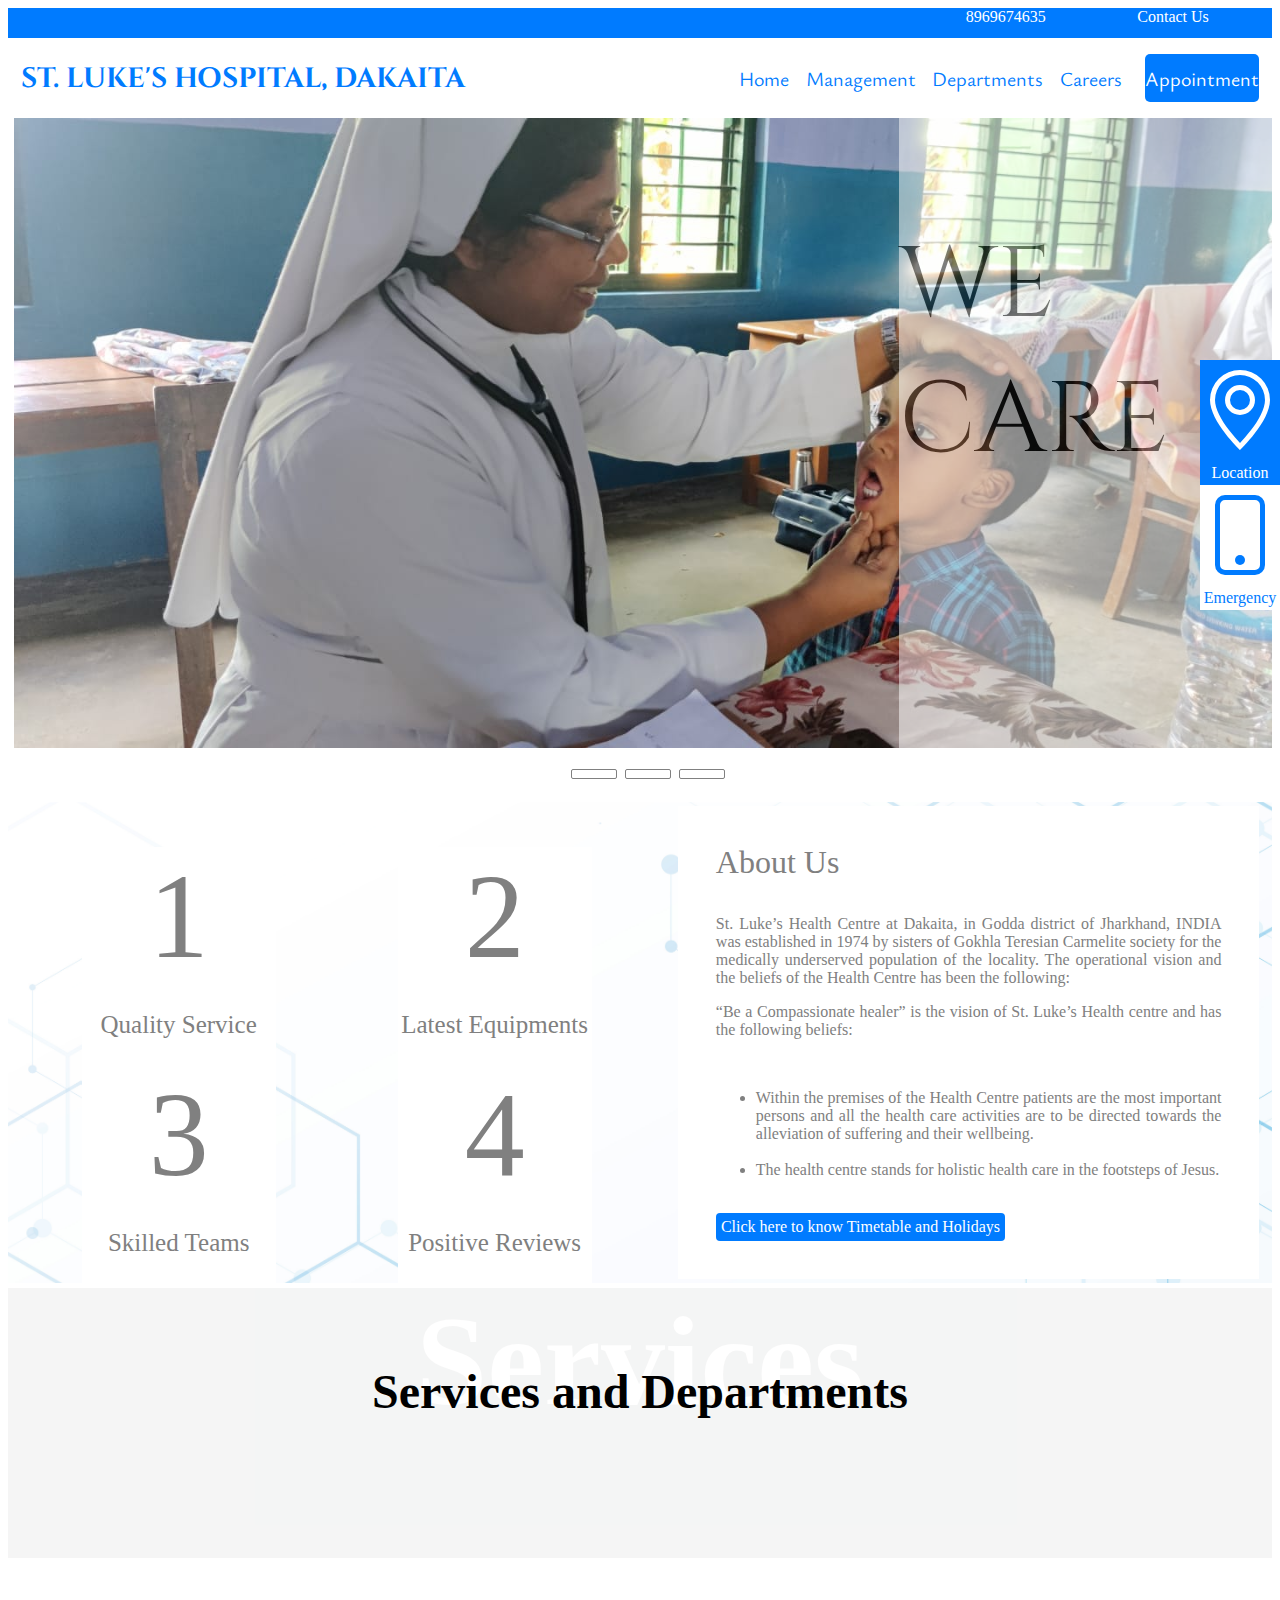
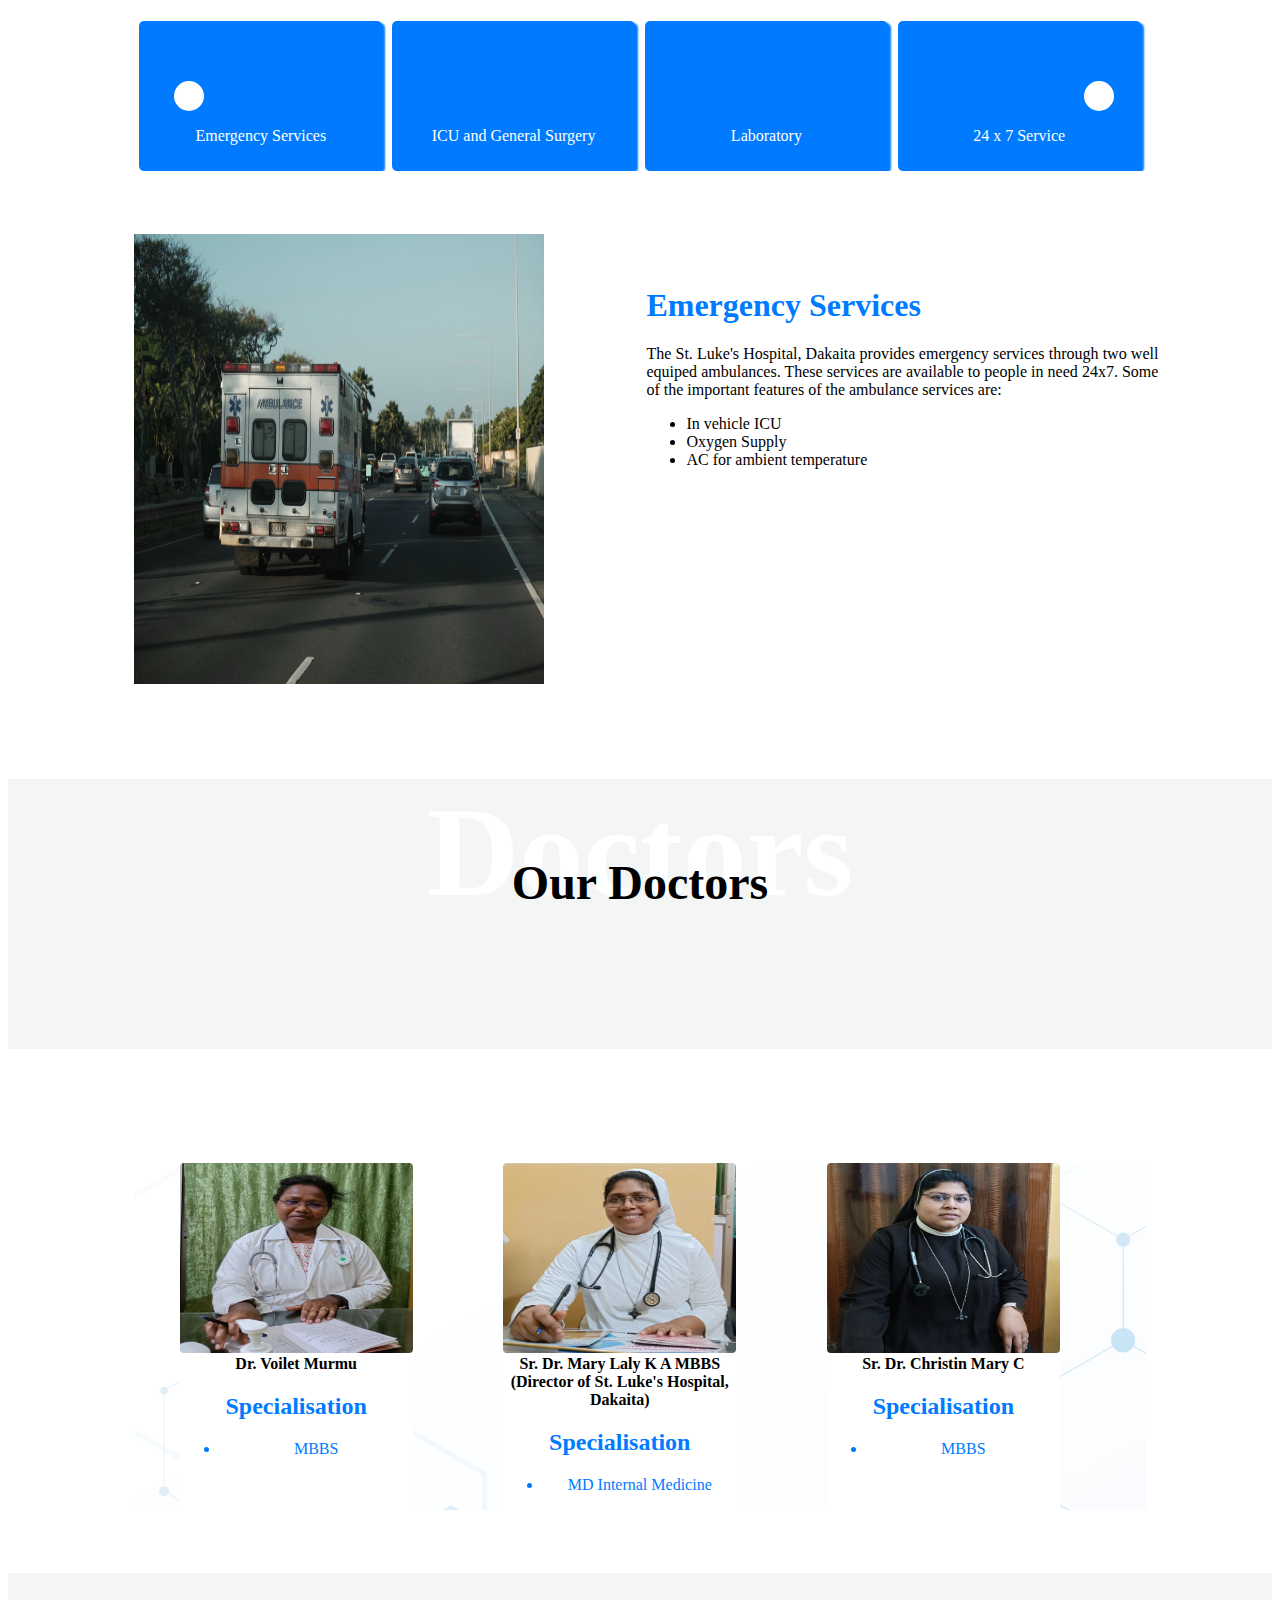
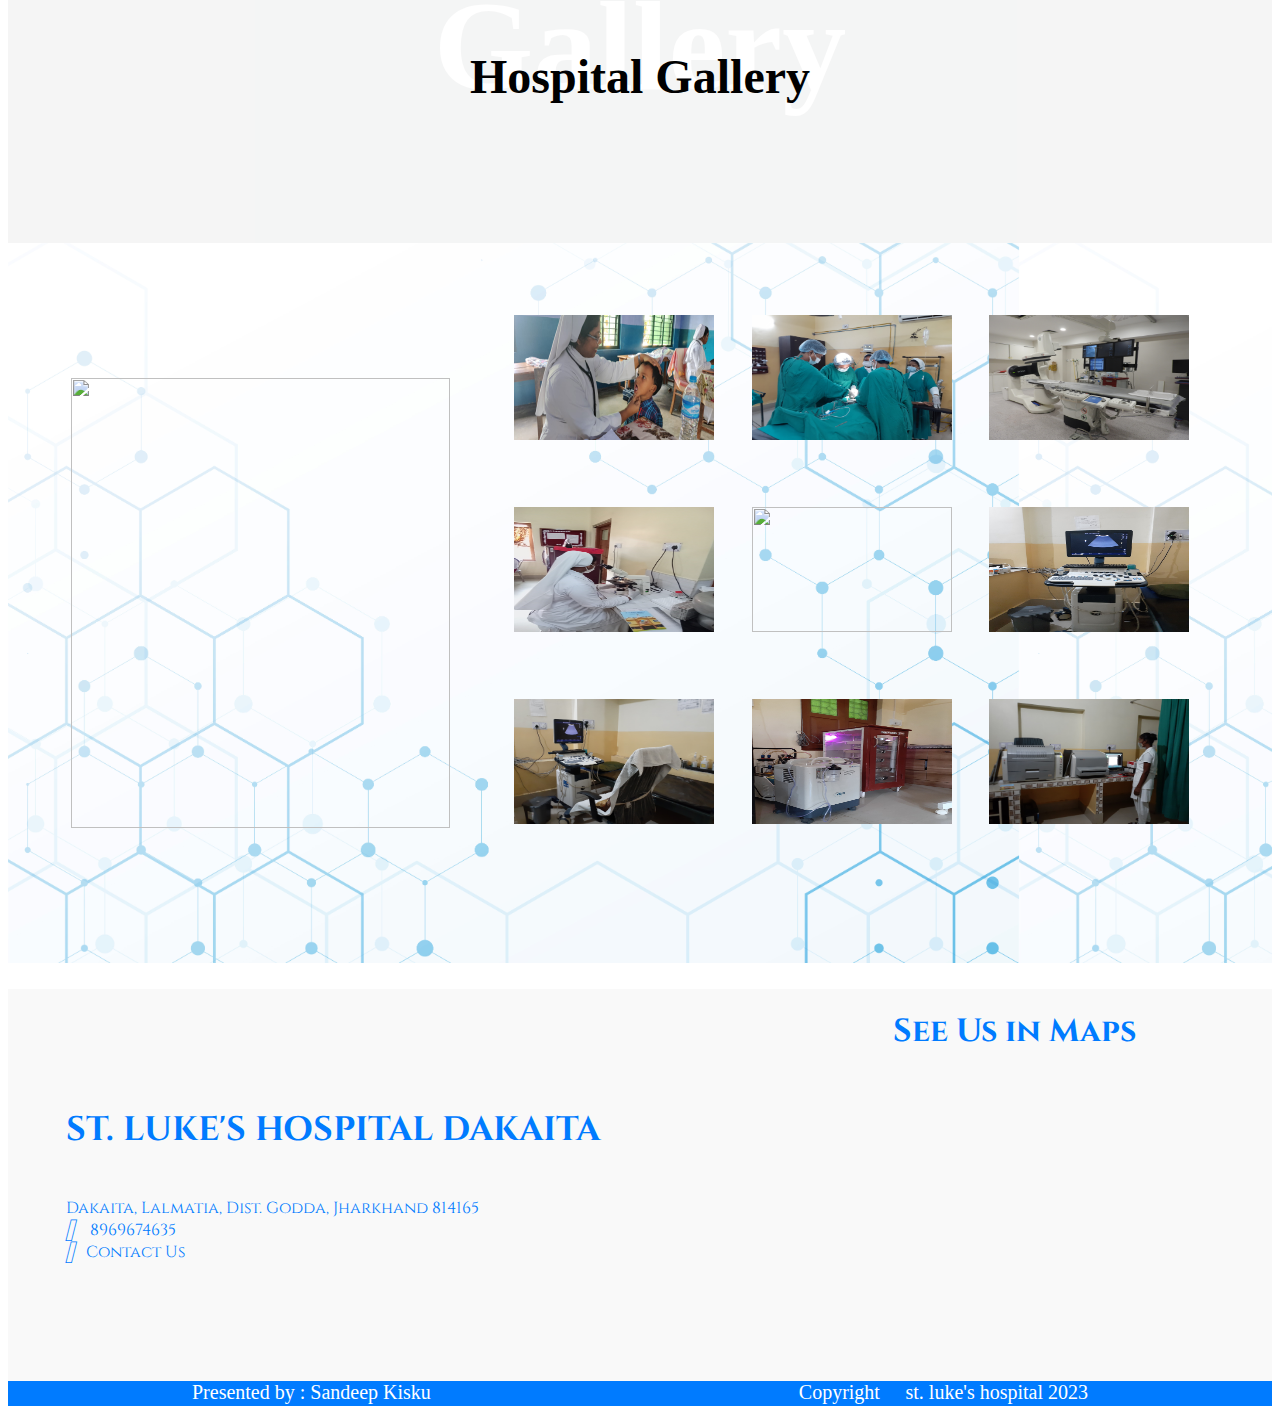
==== index.html @ 5e0f202a "first commit" ====
<!DOCTYPE html>
<html lang="en">
<head>
    <meta charset="UTF-8">
    <meta http-equiv="X-UA-Compatible" content="IE=edge">
    <meta name="viewport" content="width=device-width, initial-scale=1.0">
    <title>St. Luke's Hospital Dakaita</title>
    <link rel="stylesheet" href="style.css">
    <link rel="preconnect" href="https://fonts.googleapis.com">
<link rel="preconnect" href="https://fonts.gstatic.com" crossorigin>
<link href="https://fonts.googleapis.com/css2?family=Castoro+Titling&family=Cinzel:wght@500;600&family=Open+Sans:ital@0;1&family=Poppins:wght@100&family=Rowdies:wght@300&family=Ysabeau:wght@1;200&display=swap" rel="stylesheet">
<link rel="stylesheet" href="https://cdnjs.cloudflare.com/ajax/libs/font-awesome/4.7.0/css/font-awesome.min.css">
<link rel="stylesheet" href="https://cdnjs.cloudflare.com/ajax/libs/font-awesome/6.4.0/css/all.min.css" integrity="sha512-iecdLmaskl7CVkqkXNQ/ZH/XLlvWZOJyj7Yy7tcenmpD1ypASozpmT/E0iPtmFIB46ZmdtAc9eNBvH0H/ZpiBw==" crossorigin="anonymous" referrerpolicy="no-referrer" />
<link href="medin/html/medlab-html/icons/style.css" rel="stylesheet">
<script src="jqery_latest.js"></script>
<script>
    $(document).ready(function(){
            $(".one").click(function(){
                $(".body_part").load('aboutus.html');
            });
        });
</script>
</head>
<body>
    
        <div class="upper_part_first">
            <div class="phone upper_part_first_sub"><i class="fa-solid fa-phone"style="color: #fff;"></i> &nbsp; &nbsp;<a href="tel:+91-896-967-4635">8969674635</a></div> 
            <div class="mail upper_part_first_sub"><i class="fa-regular fa-envelope" style="color: #fff;"></i> &nbsp; &nbsp;<a href="mailto: lukeshc58@gmail.com">Contact Us</a></div>
        </div>
        <div class="upper_part_second">
            <div class="name">ST. LUKE'S HOSPITAL, DAKAITA</div>
            <div class="nav_appointment">
                <nav>
                    <a href="">Home</a>
                    <a href="">Management</a>
                    <a href="">Departments</a>
                    <a href="mailto:lukeshc58@gmail.com">Careers</a>
                    <!-- <a href="">Events</a> -->
                </nav>
                <div class="appointment">
                    <a href="mailto:lukeshc58@gmail.com">Appointment</a>
                </div>
            </div>
        </div>
        <div class="body_part">
        <div class="corusel_slider">
            <div class="slider">
                <!-- <div class="slide "><img src="allpage1.jpg" alt=""></div>
                <div class="slide "><img src="allpage2.jpg " alt=""></div>
                <div class="slide "><img src="allpage3.jpg" alt=""></div> -->
                <div class="slide11">
                    <div class="written_part">
                        <p>WE CARE</p>
                    </div>
                </div>
                <!-- <div class="slide21"><img src="allpage2.jpg" alt=""></div> -->
                <div class="slide21"><img src="surgery100.jpg" alt=""></div>
                <div class="slide31">
                    <div class="written_part">
                        <p>LIKE OUR OWN</p>
                    </div>
                </div>
            </div>
    
            <div class="sidebar">
                <div class="location"><svg xmlns="http://www.w3.org/2000/svg" width="80" height="100" fill="currentColor" class="bi bi-geo-alt" viewBox="0 0 16 16">
                    <path d="M12.166 8.94c-.524 1.062-1.234 2.12-1.96 3.07A31.493 31.493 0 0 1 8 14.58a31.481 31.481 0 0 1-2.206-2.57c-.726-.95-1.436-2.008-1.96-3.07C3.304 7.867 3 6.862 3 6a5 5 0 0 1 10 0c0 .862-.305 1.867-.834 2.94zM8 16s6-5.686 6-10A6 6 0 0 0 2 6c0 4.314 6 10 6 10z"/>
                    <path d="M8 8a2 2 0 1 1 0-4 2 2 0 0 1 0 4zm0 1a3 3 0 1 0 0-6 3 3 0 0 0 0 6z"/>
                  </svg> <a href="#maps" >Location</a> </div>
                <div class="emergency"><svg xmlns="http://www.w3.org/2000/svg" width="80" height="100" fill="currentColor" class="bi bi-phone" viewBox="0 0 16 16">
                    <path d="M11 1a1 1 0 0 1 1 1v12a1 1 0 0 1-1 1H5a1 1 0 0 1-1-1V2a1 1 0 0 1 1-1h6zM5 0a2 2 0 0 0-2 2v12a2 2 0 0 0 2 2h6a2 2 0 0 0 2-2V2a2 2 0 0 0-2-2H5z"/>
                    <path d="M8 14a1 1 0 1 0 0-2 1 1 0 0 0 0 2z"/>
                  </svg><a href="tel:+91-896-967-4635">Emergency</a></div>
            </div>
            
            <div class="slides_control">
                <div class="slides_button ctr_btn1"></div>
                <div class="slides_button ctr_btn2"></div>
                <div class="slides_button ctr_btn3"></div>
            </div>
        </div>
        <br>
        <br>
        <br>
        <!-- About us section -->
        <div class="about_us">
            <div class="number_wise">
                <div class="line_one_aboutus"><div class="box_aboutus">1 <p>Quality Service</p> </div><div class="box_aboutus">2<p>Latest Equipments</p></div></div>
        
                <div class="line_one_aboutus"><div class="box_aboutus">3 <p>Skilled Teams</p></div><div class="box_aboutus">4 <p>Positive Reviews</p></div></div>
            </div>
    
            <div class="about_uscontent">
                <div class="about_usheading">About Us</div>
                <br>
                <p>
                    St. Luke’s Health Centre at Dakaita, in Godda district of Jharkhand, INDIA was established in 1974 by sisters of Gokhla Teresian Carmelite society for the medically underserved population of the locality. The operational vision and the beliefs of the Health Centre has been the following:
                    <p>“Be a Compassionate healer” is the vision of St. Luke’s Health centre and has the following
                        beliefs:</p>
                </p>
                <br>
                <ul>
                    <li>Within the premises of the Health Centre patients are the most important persons and
                        all the health care activities are to be directed towards the alleviation of suffering and
                        their wellbeing.</li> <br>
                    <li>The health centre stands for holistic health care in the footsteps of Jesus.</li> <br>
                   
                </ul>
                <div class="one">Click here to know Timetable and Holidays</div>
            </div>
        </div>
        
        <div class="department-part">
            <div class="dept_bg">
                <h1 class="bg_heading" style="margin: 0 0 0 0;">Services</h1></div>
                <div class="dept_onscreen">
                    <h2 class="onscreen_heading" style="margin: 0 0 0 0;">Services and Departments</h2>
                </div>
            </div>
    
        <div class="service">
            <div class="left-arrow">
                <div class="arrow"><i class="fa-solid fa-arrow-left"></i></div>
            </div>
            <div class="right-arrow">
                <div class="arrow"><i class="fa-solid fa-arrow-left fa-rotate-180"></i></div>
            </div>
            
            <div class="departments">
                <div class="department service1">
                    <i class="fa-solid fa-stethoscope"></i>
                    <div class="dptname"> Emergency Services
                    </div>
                </div>
                <div class="department service2">
                    <i class="fa-solid fa-bed-pulse"></i>
                    <div class="dptname">ICU and General Surgery
                    </div>
                </div>
                <div class="department service3">
                    <i class="fa-solid fa-flask-vial"></i>
                    <div class="dptname">Laboratory
                    </div>
                </div>
                <div class="department service4">
                    <i class="fa-solid fa-user-doctor"></i>
                    <div class="dptname"> 24 x 7 Service
                    </div>
                </div>
                
                <div class="department service5">
                    <i class="fa-solid fa-burger"></i>
                    <div class="dptname"> Dietary
                    </div>
                </div>
                <div class="department service6">
                    <i class="fa-solid fa-prescription-bottle-medical"></i>
                    <div class="dptname">Pharmacy
                    </div>
                </div>
                <div class="department service7">
                    <i class="fa-solid fa-x-ray"></i>
                    <div class="dptname">X-Ray and ECG
                    </div>
                </div>
                <div class="department service8">
                    <i class="fa-solid fa-bed"></i>
                    <div class="dptname">In House Patients
                    </div>
                </div>
                <div class="department service9">
                    <i class="fa-solid fa-user-doctor"></i>
                    <div class="dptname"> OPD Services
                    </div>
                </div>
                <div class="department service10">
                    <i class="fa-solid fa-person-pregnant"></i>
                    <div class="dptname"> Gynecology
                    </div>
                </div>
                <div class="department service11">
                    <i class="fa-solid fa-tooth"></i>
                    <div class="dptname"> Dental and Ophthalmology
                    </div>
                </div>
                <div class="department service12">
                    <i class="fa-solid fa-prescription-bottle"></i>
                    <div class="dptname"> Homeopathy
                    </div>
                </div>
                
            </div>
        </div>
        
        <div class="containers_for_services">
            <div class="emergency_service container dept1">
                <div class="image1">
                    <img src="ambulance.jpg" alt="">
                </div>
                <div class="about_the_service">
                    <h1> Emergency Services</h1>
                    The St. Luke's Hospital, Dakaita provides emergency services through two well equiped ambulances. These services are available to people in need 24x7. 
                    Some of the important features of the ambulance services are:
                    <ul>
                        <li>In vehicle ICU</li>
                        <li>Oxygen Supply</li>
                        <li>AC for ambient temperature</li>
                        <!-- <li></li> -->
                    </ul>
                </div>
            </div>
            <div class="icu container dept2 ">
                <div class="image1">
                    <img src="icu.jpg" alt="">
                </div>
                <div class="about_the_service">
                    <h1> ICU and General Surgery</h1>
                    The ICU at our hospital is a state-of-the-art facility designed to provide the highest level of care to critically ill patients. It is equipped with cutting-edge medical technology and staffed by a team of highly skilled and experienced healthcare professionals.
                    <p>Some of its features are: </p>
                    <ul>
                        <li>Advanced Monitoring Systems</li>
                        <li>Ventilator Support</li>
                        <li>Specialized Medical Equipment</li>
                    </ul>
                </div>
            </div>
            <div class="laboratory_service container dept3">
                <div class="image1">
                    <img src="lab101.jpg" alt="">
                </div>
                <div class="about_the_service">
                    <h1> Laboratory</h1>
                    Our hospital laboratory is a well equiped facility with the latest technology to deliver accurate and efficient diagnostic services. The laboratory is staffed with highly trained and skilled technicians who ensure the highest quality of testing.
                    Some of its features are: 
                    <ul>
                        <li>Advanced Analytical Instruments</li>
                        <li>Specialized Testing Capabilities</li>
                        <li>Quality Assurance</li>
                        <li>Automated Systems</li>
                    </ul>
                </div>
            </div>
            <div class="doctors_service container dept4">
                <div class="image1">
                    <img src="doctors.jpg" alt="">
                </div>
                <div class="about_the_service">
                    <h1> 24 x 7 Services</h1>
                    Our hospital is proud to have a team of highly learned and experienced doctors who are available round-the-clock to provide exceptional medical care to our patients. These dedicated professionals come from diverse medical specialties and are committed to delivering the highest standard of treatment and compassion.
                    <p>Whether it's handling emergencies, critical cases, or providing timely consultations, our 24/7 availability of skilled doctors ensures that patients receive the care they need when they need it most.</p>
                </div>
            </div>
            <div class="canteen_service container dept5">
                <div class="image1">
                    <img src="canteen.jpg" alt="">
                </div>
                <div class="about_the_service">
                    <h1> Dietary</h1>
                    <p>Our hospital dietary takes pride in offering a diverse and nutritious menu to promote the health and well-being of our patients, visitors, and staff. We prioritize providing balanced meals that cater to various dietary requirements and preferences.</p>
                    <p>With a focus on promoting healthy eating habits, our dietary plays a vital role in supporting the overall wellness of everyone in our hospital community.</p>
                </div>
            </div>
            <div class="pharmacy_service container dept6">
                <div class="image1">
                    <img src="pharmacy.jpg" alt="">
                </div>
                <div class="about_the_service">
                    <h1> Pharmacy</h1>
                    <p>Our hospital pharmacy is a reliable and well-stocked facility, committed to providing high-quality pharmaceutical services to our patients. With a team of knowledgeable pharmacists, we prioritize patient safety and optimal medication management.</p>
                    <p>Some of its features include:</p>
                    <ul>
                        <li>Timely Medication Dispensing</li>
                        <li>Adherence Support</li>
                        <li>Patient Education</li>
                        <li>Medication Counseling</li>
                    </ul>
                </div>
            </div>
            <div class="xray_service container dept7">
                <div class="image1">
                    <img src="xray.jpg" alt="">
                </div>
                <div class="about_the_service">
                    <h1> X- Ray Facilities</h1>
                    <p>Our hospital is equipped with state-of-the-art X-ray and sonography machines, both of which play essential roles in our diagnostic capabilities.</p>
                    <p>The X-ray machine offers precise and detailed images of bones and internal organs, aiding in the detection of fractures, infections, and other conditions. Our advanced sonography machine utilizes ultrasound technology to provide real-time images of soft tissues and organs.</p>
                </div>
            </div>
            <div class="In_house container dept8">
                <div class="image1">
                    <img src="hospital beds.jpg" alt="">
                </div>
                <div class="about_the_service" style="margin-top: -2%;">
                    <h1> In House Patients</h1>
                    <p>Our hospital's in-house patient care service is dedicated to providing comprehensive and compassionate care to all admitted patients, ensuring their comfort and well-being throughout their stay.</p>
                    <p>Some of its features include: </p>
                    <ul>
                        <li>Round-the-Clock Nursing Care</li>
                        <li>50+ beds</li>
                        <li>Comfortable Accommodation</li>
                        <li>Emotional Support</li>
                    </ul>
                </div>
            </div>
            <div class="opd_service container dept9">
                <div class="image1">
                    <img src="opd100.jpg" alt="">
                </div>
                <div class="about_the_service" style="margin-top: -2%;">
                    <h1> OPD Services</h1>
                    <p>We provide exceptional healthcare services from 7 am to 3 pm every day. Our OPD has a team of experienced and compassionate medical professionals who offer personalized care and timely consultations to address a wide range of medical needs. </p>
                        <p>With state-of-the-art facilities and a patient-centric approach, we prioritize your well-being and strive to make people's healthcare experience as convenient and comfortable as possible.</p>
                </div>
            </div>
            <div class="Gyne container dept10">
                <div class="image1">
                    <img src="gyne.jpg" alt="">
                </div>
                <div class="about_the_service" style="margin-top: -2%;">
                    <h1> Gynecology </h1>
                    <p>Our hospital is equipped with medical facilities and a team of skilled doctors, capable of handling all aspects of women's reproductive health, from routine check-ups to child delivery. Additionally, we take pride in our ability to provide comprehensive maternity help, ensuring safe and comfortable deliveries for expectant mothers and their babies.</p>
                        <p> Your well-being and the health of your little one are our top priorities, and we are committed to providing exceptional care throughout your journey to motherhood</p>
                </div>
            </div>
            <div class="dental container dept11">
                <div class="image1">
                    <img src="dentist.jpg" alt="">
                </div>
                <div class="about_the_service" style="margin-top: -2%;">
                    <h1> Dental and Ophthalmology Services </h1>
                    <p>we take great care of your oral and visual health through our exceptional Dental and Ophthalmology services. Our Dental department is equipped with modern technologies, offering a wide range of treatments, from routine check-ups to advanced dental procedures, all delivered by our skilled and caring dental professional.</p>
                        <p> With our experienced ophthalmologists, we offer comprehensive eye examinations, vision correction procedures, and treatments for various eye conditions, ensuring that you receive the best possible eye care.</p>
                </div>
            </div>
            <div class="homeo container dept12">
                <div class="image1">
                    <img src="homeopathy.jpg" alt="">
                </div>
                <div class="about_the_service" style="margin-top: -2%;">
                    <h1> Homeopathy </h1>
                    <p>Our Homeopathy department is dedicated to providing safe and effective treatments tailored to each individual's unique needs. With a team of experienced and qualified homeopathic practitioners, we offer holistic care that addresses the root cause of ailments and promotes overall well-being.</p>
                      <ul>
                        <li>Our department is staffed with experienced and qualified homeopathic practitioners who have a deep understanding of the principles and practice of homeopathy.</li>
                        <li>
                            We believe in personalized care, and each patient receives a tailored treatment plan based on their specific symptoms, medical history, and overall health.
                        </li>
                      </ul>
                </div>
            </div>
        </div>
    
        <div class="doc_part_for_final">
            <div class="department-part">
                <div class="dept_bg">
                    <h1 class="bg_heading" style="margin: 0 0 0 0;">Doctors</h1></div>
                    <div class="dept_onscreen">
                        <h2 class="onscreen_heading" style="margin: 0 0 0 0;">Our Doctors</h2>
                    </div>
                </div>
            <div class="doctors">
                <div class="doctor">
                    
                        <div class="doc">
                            <div class="doc_picture"> <img src="Dr. Voilet Murmu.jpg" alt=""></div>
                            <div class="doc_name"style="height: fit-content;" ><b>Dr. Voilet Murmu</b></div>
                            <div class="specialisation"><h2 >Specialisation</h2><ul>
                                <li>MBBS</li>
                            </ul>
                            </div>
                        </div>
                        <div class="doc">
                            <div class="doc_picture"> <img src="Dr. Mary Laly K A MBBS.jpg" alt=""></div>
                            <div class="doc_name " style="height: fit-content;"> <b>Sr. Dr. Mary Laly K A MBBS (Director of St. Luke's Hospital, Dakaita)</b></div>
                            <div class="specialisation"><h2 >Specialisation</h2><ul>
                                <li>	MD Internal Medicine</li>
                            </ul>
                            </div>
                        </div>
                        <div class="doc">
                            <div class="doc_picture"> <img src="Dr. Christin Mary C MBBS.jpg" alt=""></div>
                            <div class="doc_name"style="height: fit-content;"><b>Sr. Dr. Christin Mary C </b></div>
                            <div class="specialisation"><h2 >Specialisation</h2><ul>
                                <li>MBBS</li>
                            </ul>
                            </div>
                        </div>
                        <div class="doc">
                            <div class="doc_picture"> <img src="Dr Rahul.jpg" alt=""></div>
                            <div class="doc_name"style="height: fit-content;"><b>Dr. Rahul Lakshmi Shankar Singh  </b></div>
                            <div class="specialisation"><h2 >Specialisation</h2><ul>
                                <li>MBBS, MS Surgeon</li>
                            </ul>
                            </div>
                        </div>
                
                       
                        <div class="doc">
                            <div class="doc_picture"> <img src="Dr. Bobby.jpg" alt=""></div>
                            <div class="doc_name" style="height: fit-content;"><b>Dr. Bobby Kumari</b> </div>
                            <div class="specialisation"><h2 >Specialisation</h2><ul>
                                <li>BDS</li>
                            </ul>
                        </div>
                    </div>
                        <div class="doc">
                            <div class="doc_picture"> <img src="Dr karuna.jpg" alt=""></div>
                            <div class="doc_name" style="height: fit-content;"><b>Sr. Dr. Karuna Kerketta</b> </div>
                            <div class="specialisation"><h2 >Specialisation</h2><ul>
                                <li>BHMS</li>
                            </ul>
                        </div>
                    </div>
            </div>
        </div>
        <div class="header_part_gallery">
            <div class="department-part">
                <div class="dept_bg">
                    <h1 class="bg_heading" style="margin: 0 0 0 0;">Gallery</h1></div>
                    <div class="dept_onscreen">
                        <h2 class="onscreen_heading" style="margin: 0 0 0 0;">Hospital Gallery</h2>
                    </div>
                </div>
        </div>
        <div class="gallery">
            <div class="left_part_gallery">
                <img src="1.jpg" alt="">
            </div>
            <div class="right_part_gallery">
                <div class="image_gal"><img src="community100.jpg" alt=""></div>
                <div class="image_gal"><img src="surgery100.jpg" alt=""></div>
                <div class="image_gal"><img src="icu.jpg" alt=""></div>
                <div class="image_gal"><img src="lab100.jpg" alt=""></div>
                <div class="image_gal"><img src="slide1.1.jpg" alt=""></div>
                <div class="image_gal"><img src="sonography.jpg" alt=""></div>
                <div class="image_gal"><img src="machine101.jpg" alt=""></div>
                <div class="image_gal"><img src="machine100.jpg" alt=""></div>
                <div class="image_gal"><img src="test100.jpg" alt=""></div>
            </div>
        </div>
    </div>
</div>
    <div class="footer">
        <div class="left_side_footer">
            <div class="name1">ST. LUKE'S HOSPITAL DAKAITA</div>
            <br>
            <br>
            <div class="location_footer"><i class="fa-solid fa-location-dot"></i> Dakaita, Lalmatia, Dist. Godda, Jharkhand 814165</div>
            <div class="phone upper_part_first_sub"><i class="fa-solid fa-phone"></i> &nbsp; &nbsp;<a href="tel:+91-896-967-4635">8969674635</a></div> 
        <div class="mail upper_part_first_sub"><i class="fa-regular fa-envelope"></i>&nbsp; &nbsp;<a href="mailto:mhporeya@gmail.com">Contact Us</a></div>
        </div>
        <div class="right_side_footer">
            <h1>See Us in Maps</h1>
            <div class="maps" id ="maps">
                <iframe src="https://www.google.com/maps/embed?pb=!1m18!1m12!1m3!1d7228.75294347717!2d87.36041404250453!3d25.055226111210263!2m3!1f0!2f0!3f0!3m2!1i1024!2i768!4f13.1!3m3!1m2!1s0x39f0654390000001%3A0x8d171a3a6b419dad!2sSt.%20Luke%E2%80%99s%20Health%20Centre!5e0!3m2!1sen!2sin!4v1690386959978!5m2!1sen!2sin" width="400" height="300" style="border:0;" allowfullscreen="" loading="lazy" referrerpolicy="no-referrer-when-downgrade"></iframe>
            </div>
        </div>
    </div>
    <div class="footerline">
        <div class="copyrights">Copyright <i class="fa-regular fa-copyright"></i> st. luke's hospital 2023</div>
        <div class="developer"> Presented by :<a href="https://sandeepkisku24.github.io/Portfolio/"> Sandeep Kisku</a></div>
    </div>
    <script>
        var slide =1;
        var temp="slide1";
        setInterval(myTimer, 3000);
        var slider = document.querySelector(".slider");
        function myTimer(){
            // var page = "slide"+ slide;
            slider.classList.remove(temp);
            slider.classList.add("slide"+slide);
            var ctrbtn=".ctr_btn";
            
            if(slide==4)
            {
                document.querySelector(ctrbtn+"3").classList.toggle("activecolor");
                document.querySelector(ctrbtn+"2").classList.remove("activecolor");
                document.querySelector(ctrbtn+"1").classList.remove("activecolor");
            }
            if(slide==1 || slide == 3)
            {
                document.querySelector(ctrbtn+"2").classList.toggle("activecolor");
                document.querySelector(ctrbtn+"3").classList.remove("activecolor");
                document.querySelector(ctrbtn+"1").classList.remove("activecolor");
            }
            if(slide==2)
            {
                document.querySelector(ctrbtn+"1").classList.toggle("activecolor");
                document.querySelector(ctrbtn+"2").classList.remove("activecolor");
                document.querySelector(ctrbtn+"3").classList.remove("activecolor");
            }
            temp ="slide"+slide;
            slide++;
            if(slide>4)
            slide =1;
        }
        var slide_click  = document.querySelector(".ctr_btn1");
        slide_click.addEventListener('click',function(){
            document.querySelector(".slider").style.marginLeft="0px";
            console.log("click");
            // temp = "slide2";
        });
        var service = 0;
        var dept = document.querySelector(".departments");
        var dept = document.querySelector(".departments");
        var click_left = document.querySelector(".left-arrow");
        click_left.addEventListener('click',function(){
            if(service<0)
            service++;
            var t = service*(25)+ "%";
            dept.style.marginLeft = t;
            console.log(service+ " "+ dept.classList);
        }); 
        var click_left1 = document.querySelector(".right-arrow");
        click_left1.addEventListener('click',function(){
            if(service>-8)
            service--;
            var t = service*(25)+ "%";
            dept.style.marginLeft = t;
            console.log(service);
        }); 

        var serviceclick = document.querySelectorAll(".department");
        var contain = document.querySelectorAll(".container");
        serviceclick[0].addEventListener('click',function(){
            document.querySelector(".dept1").style.display= "flex";
                for(var c =0;c<12;c++){
                contain[c].classList.remove("active_container");
                console.log(contain[c]);
                }
            document.querySelector(".dept1").classList.add("active_container");
        })
        serviceclick[1].addEventListener('click',function(){
            document.querySelector(".dept1").style.display= "none";
            for(var c =0;c<12;c++){
                contain[c].classList.remove("active_container");
                console.log(contain[c]);
                }
            document.querySelector(".dept2").classList.add("active_container");
        })
        serviceclick[2].addEventListener('click',function(){
            document.querySelector(".dept1").style.display= "none";
            for(var c =0;c<12;c++){
                contain[c].classList.remove("active_container");
                console.log(contain[c]);
                }
            document.querySelector(".dept3").classList.add("active_container");
        })
        serviceclick[3].addEventListener('click',function(){
            document.querySelector(".dept1").style.display= "none";
            for(var c =0;c<12;c++){
                contain[c].classList.remove("active_container");
                console.log(contain[c]);
                }
            document.querySelector(".dept4").classList.add("active_container");
        })
        serviceclick[4].addEventListener('click',function(){
            document.querySelector(".dept1").style.display= "none";
            for(var c =0;c<12;c++){
                contain[c].classList.remove("active_container");
                console.log(contain[c]);
                }
            document.querySelector(".dept5").classList.add("active_container");
        })
        serviceclick[5].addEventListener('click',function(){
            document.querySelector(".dept1").style.display= "none";
            for(var c =0;c<12;c++){
                contain[c].classList.remove("active_container");
                console.log(contain[c]);
                }
            document.querySelector(".dept6").classList.add("active_container");
        })
        serviceclick[6].addEventListener('click',function(){
            document.querySelector(".dept1").style.display= "none";
            for(var c =0;c<12;c++){
                contain[c].classList.remove("active_container");
                console.log(contain[c]);
                }
           
            document.querySelector(".dept7").classList.add("active_container");
        })
        serviceclick[7].addEventListener('click',function(){
            document.querySelector(".dept1").style.display= "none";
            for(var c =0;c<12;c++){
                contain[c].classList.remove("active_container");
                console.log(contain[c]);
                }
            document.querySelector(".dept8").classList.add("active_container");
        })
        serviceclick[8].addEventListener('click',function(){
            document.querySelector(".dept1").style.display= "none";
            for(var c =0;c<12;c++){
                contain[c].classList.remove("active_container");
                console.log(contain[c]);
                }
            document.querySelector(".dept9").classList.add("active_container");
        })
        serviceclick[9].addEventListener('click',function(){
            document.querySelector(".dept1").style.display= "none";
            for(var c =0;c<12;c++){
                contain[c].classList.remove("active_container");
                console.log(contain[c]);
                }
            document.querySelector(".dept10").classList.add("active_container");
        })
        serviceclick[10].addEventListener('click',function(){
            document.querySelector(".dept1").style.display= "none";
            for(var c =0;c<12;c++){
                contain[c].classList.remove("active_container");
                console.log(contain[c]);
                }
            document.querySelector(".dept11").classList.add("active_container");
        })
        serviceclick[11].addEventListener('click',function(){
            document.querySelector(".dept1").style.display= "none";
            for(var c =0;c<12;c++){
                contain[c].classList.remove("active_container");
                console.log(contain[c]);
                }
            document.querySelector(".dept12").classList.add("active_container");
        })

        
        
</script>
</body>
</html>
---- style.css ----
html{
    overflow-x: hidden;
    /* margin-right: 0.5%; */
}
.upper_part_first{
    width: 100%;
    display: flex;
    flex-direction: row;
    justify-content: end;
    text-align: justify;
    right: 0%;
    background-color: #007bff;
    height: 30px;
    margin-top: auto;
    margin-bottom: auto;
}
.upper_part_first a{
    text-decoration: none;
    color: #fff;
}
.upper_part_first_sub{
    margin-right: 5%; 
    text-align: justify;
}
.upper_part_second{
    height: 80px;
    display: flex;
    flex-direction: row;
    justify-content: space-between;
    margin-left: 1%;
    margin-right: 1%;
}
.upper_part_second a{
    text-decoration: none;
}
.nav_appointment{
    width: 60%;
    display: flex;
    flex-direction: row;
    justify-content: space-between;
    font-family: 'Castoro Titling', cursive;
font-family: 'Cinzel', serif;
font-family: 'Gruppo', sans-serif;
font-family: 'Open Sans', sans-serif;
font-family: 'Poppins', sans-serif;
font-family: 'Rowdies', cursive;
font-family: 'Ysabeau', sans-serif;
font-size: 20px;
}
.name{
    margin-top: auto;
    margin-bottom: auto;
    font-family: 'Cinzel', serif;
    font-weight: 700;
    font-size: 34px;
    color: #007bff;
    width: 40%;
}
nav {
    margin-left: 30%;
    display: flex;
    flex-direction: row;
    margin-top: auto;
    margin-bottom: auto;
}
nav a{
    margin-right: 5%;
    color: #007bff;

}

.appointment{
    height: 60%;
    margin-top: auto;
    margin-bottom: auto;
    background-color: #007bff;
    border-radius: 5px;
    display: flex;
    flex-direction: column;
    justify-content: center;
    
}
.appointment a{
    color: #fff;
    font-size: 20px;
}
nav a:hover{
    /* color: #89CFFD; */
}

.corusel_slider{
    overflow-x: hidden;
}
.slider{
    height: 70vh;
    width: 303%;
    /* margin-left:00%; */
    overflow: hidden;
    display: flex;
    flex-direction: row;
    justify-content: space-around;
    /* margin-left: -100% !important ; */
}
.slide11 {
    height: 100%;
    width: 33%;
    overflow: hidden;
    /* background-image: url("allpage1.jpg"); */
    background-image: url("community100.jpg");
    background-size: cover;
    position: 100%;
    background-repeat: no-repeat;
    display: flex;
    flex-direction: row;
    justify-content: flex-end;

}
.slide21 {
    height: 100%;
    width: 33%;
    overflow: hidden;
    /* background-image: url("allpage2.jpg"); */
    background-size:contain;
    background-repeat: no-repeat;
}
.slide31 {
    height: 100%;
    width: 33%;
    overflow: hidden;
    background-image: url("1.jpg");
    /* background-image: url("allpage3.jpg"); */
    background-size: cover;    position: 100%;
    background-repeat: no-repeat;
    display: flex;
    flex-direction: row;
    justify-content: flex-end;

}
.slide11 img{
    height: 100%;
    width: 100%;
    

}
.slide21 img{
    height: 100%;
    width: 100%;
}
.slide31 img{
    height: 100%;
    width: 100%;
}
.slide1{
    margin-left: -100vw !important ;
    transition: 1s;
}
.slide2{
    margin-left: 0 vw !important;
    transition: 1s;
}
.slide3{
    margin-left: -100vw !important;
    transition: 1s;
}
.slide4{
    margin-left: -200vw !important;
    transition: 1s;
}
.written_part{
    width: 30%;
    font-size: 100px;
    background-color: #fff;
    opacity: 50%;
    font-family: 'Cinzel', serif;

}

.slides_control{
    display: flex;
    width: 100%;
    flex-direction: row;
    position: absolute;
    top: 80vh;
    justify-content: center;
}
.slides_button{
    width: 44px;
    height: 8px;
    border-radius: 2px;
    margin: 4px;
    border: 1px solid grey;
}
.activecolor{
    background-color: white;
}
.sidebar{
    height: 250px;
    width: 80px;
    position: absolute;
    top: 40vh;
    display: flex;
    flex-direction: column;
    right: 0%;
    justify-content: space-around;
    /* background-color: #007bff; */
}
.location{
    color: #fff;
    height: 50%;
    width: 100%;
    background-color: #007bff;
    cursor: pointer;
}
.location a{
    color: #fff;
    text-decoration: none;
    display: flex;
    justify-content: center;
}
.emergency {
    color: #007bff;
    height: 50%;
    width: 100%;
    background-color: #fff ;
    cursor: pointer;
}
.emergency a{
    color: #007bff;
    text-decoration: none;
    display: flex;
    justify-content: center;
}

.about_us{
    display: flex;
    flex-direction: row;
    height: 80vh;
    width: 100%;
    justify-content: space-around;
    background-image: url("background-aboutus.jpg");
    background-size: 100%;
    color: grey;
    /* background-repeat: no-repeat; */
    
}
.number_wise{
    width: 50%;
    height: 100%;
    display: flex;
    flex-direction: column;
    /* justify-content: space-around; */
    margin-top: 5vh;
}
.line_one_aboutus{
    text-align: center;
    width: 100%;
    height: 100%;
    display: flex;
    flex-direction: row;
    justify-content: space-around;
}

.box_aboutus{
    text-align: center;
    height: 30vh;
    font-size: 120px;
    width: 15vw;
    border: 1px solid white;
    box-shadow: 2px black;
    background-color: #fff;
}
.box_aboutus p{
    font-size: 25px;
}
.about_uscontent{
    width: 40%;
    text-align: justify;
    margin-top: auto;
    margin-bottom: auto;
    background-color: white;
    padding: 3%;
    
}
.about_usheading{
    font-size: 32px;
}


.department-part{
    margin-top: 5px;
    width: 100%;
    height: 30vh;
    position: relative;
}
.dept_bg{
    background-color: rgb(222, 223, 223);
    opacity: 0.3;
    text-align: center;
    /* -webkit-tap-highlight-color: transparent; */
    position: absolute;
    /* margin: 0 0 0 0; */
    width: 100%;
    height: 30vh;
}
.bg_heading{
    font-size: 10rem;
    /* padding-left: 20%; */
    padding-top: 2%;
    /* position:fixed; */
    /* border-width: 100; */
    color: white;
    text-align: center;
}

.dept_onscreen{
   
    /* z-index: 100; */
    position: absolute;
    text-align: center; 
    height: 30vh;
    width: 100%;
    
}
.onscreen_heading{
   
 font-size: 3rem;
 color: black;
 padding-top:8% ;
 /* padding-left: 5%; */
 /* position:fixed; */
 width: 100%;
 /* margin: auto; */
 /* position: relative; */
}

.service{
    width: 80%;
    overflow-x: hidden;
    margin: auto;
    margin-top: 5%;
}

.departments{
    width: 300%;
    height: 150px;
    display: flex;
    flex-direction: row;
    justify-content: space-evenly;
    /* overflow-x: scroll; */
    /* margin: auto; */
    /* margin-left: 0%; */
    height: 150px;
}

.department{
    display: flex;
    flex-direction: column;
    justify-content: center;
    height: 100%;
    margin: auto;
    width: 8%;
    text-align: center;
    background-color: #007bff;
    border-radius: 5px;
    color: #fff;
    cursor: pointer;
    box-shadow: 3px 2px 2px #007bff;
}


.department i{
    font-size: 3em; 
    color: #fff;
    height: 80px;
    width: 100%;
}
.department i:hover{
    font-size: 3em; 
    color: #007bff;
}
.department:hover {
    background-color: #fff;
    color: #007bff;
}

.dptname{
    margin-top: 0px;
}
.img {
    width: 50%;
    height: 80%;
}
.right-arrow, .left-arrow{
    position: absolute;
    height: 150px;
    margin-left: 40px;
    display: flex;
    flex-direction: column;
    justify-content: center;
}
.right-arrow{
    position:absolute;
    right: 13% ;
}
.left-arrow i{
    color: #007bff;
    margin: auto;
}
.right-arrow i{
    color: #007bff;
    margin: auto;
}
.arrow{
    height: 30px;
    width: 30px;
    background-color: #fff;
    text-align: center;
    border-radius: 50%;
    display: flex;
    flex-direction: column;
    justify-content: center;
}
.right-arrow,.left-arrow i:hover{
    color: #fff;
}
.right-arrow i:hover{
    color: #fff;
}
.arrow:hover{
    background-color: #007bff;
    color: #fff;
}
.containers_for_services{
    /* margin-top: 5vh; */
    padding-top: 5%;
    height: 60vh;
    width: 80%;
    margin: auto;
    background-color: #fff;
}
.container{
    position: absolute;
    margin: auto;
    display: flex;
    flex-direction: row;
    /* height: 100%; */
    width: 80%;
    justify-content: space-between;
    display: none;
}
.dept1{
    display: flex;
}
.active_container{
    display: flex;
}
.image1
{
    height: 50vh;
    width: 40%;
}
.image1 img{
    height: 100%;
    width: 100%;
}
.about_the_service{
    padding-top: 3%;
    width: 50%;
    height: 100%;
    text-align: justify;
}
.about_the_service h1{
    color: #007bff;
}


.doc_picture{
    width: 80%px;
    height: 200px;
    display: flex;
    flex-direction: row;
    justify-content: center;
}
.doc_picture img{
    width: 100%;
    height: 100%;
    
}
.doc{
  width: 12%;
  text-align: center;
  background-color: #fff;
}
.doc_name{
   
}
.specialisation{
    color: #007bff;
    /* text-align: center; */
}
.heading_for_docs{
    text-align: center;
}
.doctors{
    width: 80%;
    margin-left: auto;
    margin-right: auto;
    overflow-x: scroll;
    margin-top: 5%;
    }
.doctor{
    width: 160%;
    display: flex;
    flex-direction: row;
    justify-content: space-around;
    margin-top: 5%;
    background-image: url("background-aboutus.jpg");
    background-size: 80%;
}
.doc_part_for_final{
    height: fit-content;
    
    opacity: 1;
}
.header_part_gallery{
    text-align: center;
    margin-top: 5%;
}
.gallery{
    width: 100%;
    height: 60vh;
    display: flex;
    flex-direction: row;
    justify-content: space-around;
    background-image: url("background-aboutus.jpg");
    background-size: 80%;
}
.left_part_gallery{
    width: 30%;
    height: 50vh;
    margin: auto;
}
.left_part_gallery img{
    height: 100%;
    width: 100%;
}
.right_part_gallery{
    width: 60%;
    height: 80%;
    margin-top: auto;
    margin-bottom: auto;
    display: flex;
    flex-direction:row;
    flex-wrap: wrap;
}
.image_gal{
    height: 120px;
    width: 180px;
    margin-right: 5%;
    margin-bottom: 1%;
}
.image_gal img{
    height: 100%;
    width: 100%;
}
.footer
{
    color: #007bff;
    margin-top: 2%;
    display: flex;
    flex-direction: row;
    justify-content: space-around;
    background-color: #f9f9f9;
    font-family: 'Cinzel', serif;
}
.name1{
    width: 100%;
    margin-top: auto;
    margin-bottom: auto;
    font-family: 'Cinzel', serif;
    font-weight: 700;
    font-size: 34px;
    /* color: #fff; */
}
.left_side_footer{
    width: 50%;
    margin: auto;
}
.right_side_footer{
    text-align: center;
    /* width: 50%; */
    margin: auto;
}
.footer a{
    text-decoration: none;
    color: #007bff;
}
.footerline{
    display: flex;
    flex-direction: row-reverse;
    color: #fff;
    background-color: #007bff;
    justify-content: space-around;
    height: 25px;
    margin: auto;
    font-size: 20px;   
    font-family: garamond;

}
.one{
    color: #fff;
    cursor: pointer;
    text-align: left;
    background-color: #007bff;
    width: fit-content;
    padding: 1%;
    border-radius: 4px;
}
.footerline a
{
    font-family: garamond;
    color: #fff;
    text-decoration: none;
}
.developer a:hover{
    color: black;
}
@media screen and (max-width: 1366px) and (min-width: 480px){

    .name{
        margin-top: auto;
        margin-bottom: auto;
        font-family: 'Cinzel', serif;
        font-weight: 700;
        font-size: 28px;
        color: #007bff;
        width: 40%;
    }
    .slides_control{
        display: flex;
        width: 100%;
        flex-direction: row;
        position: absolute;
        top: 85vh;
        justify-content: center;
    }
    .slide31 .written_part{
        font-size: 70px;
    }
    .about_us{
        height: 100%;
        text-align: center;
    }
    .box_aboutus{
        text-align: center;
        height: fit-content;
    }
    .bg_heading{
        font-size: 8rem;

        padding-top: 0%;
    }
    .onscreen_heading{
        padding-top: 6%;
    }
    .doc_name{
        padding-top: 1%;
    }
    .doc_picture{
        height: 190px;
        border-radius: 4px;
        overflow: hidden;
    }.doctor{
        width: 192%;
    }
    .image_gal{
        height: 125px;
        width: 200px;
        margin-right: 5%;
        margin-bottom: 2px;
    }

    .frontline{
        font-size: 16px;
    }
    .gallery{
        height: 80vh;
    }
}
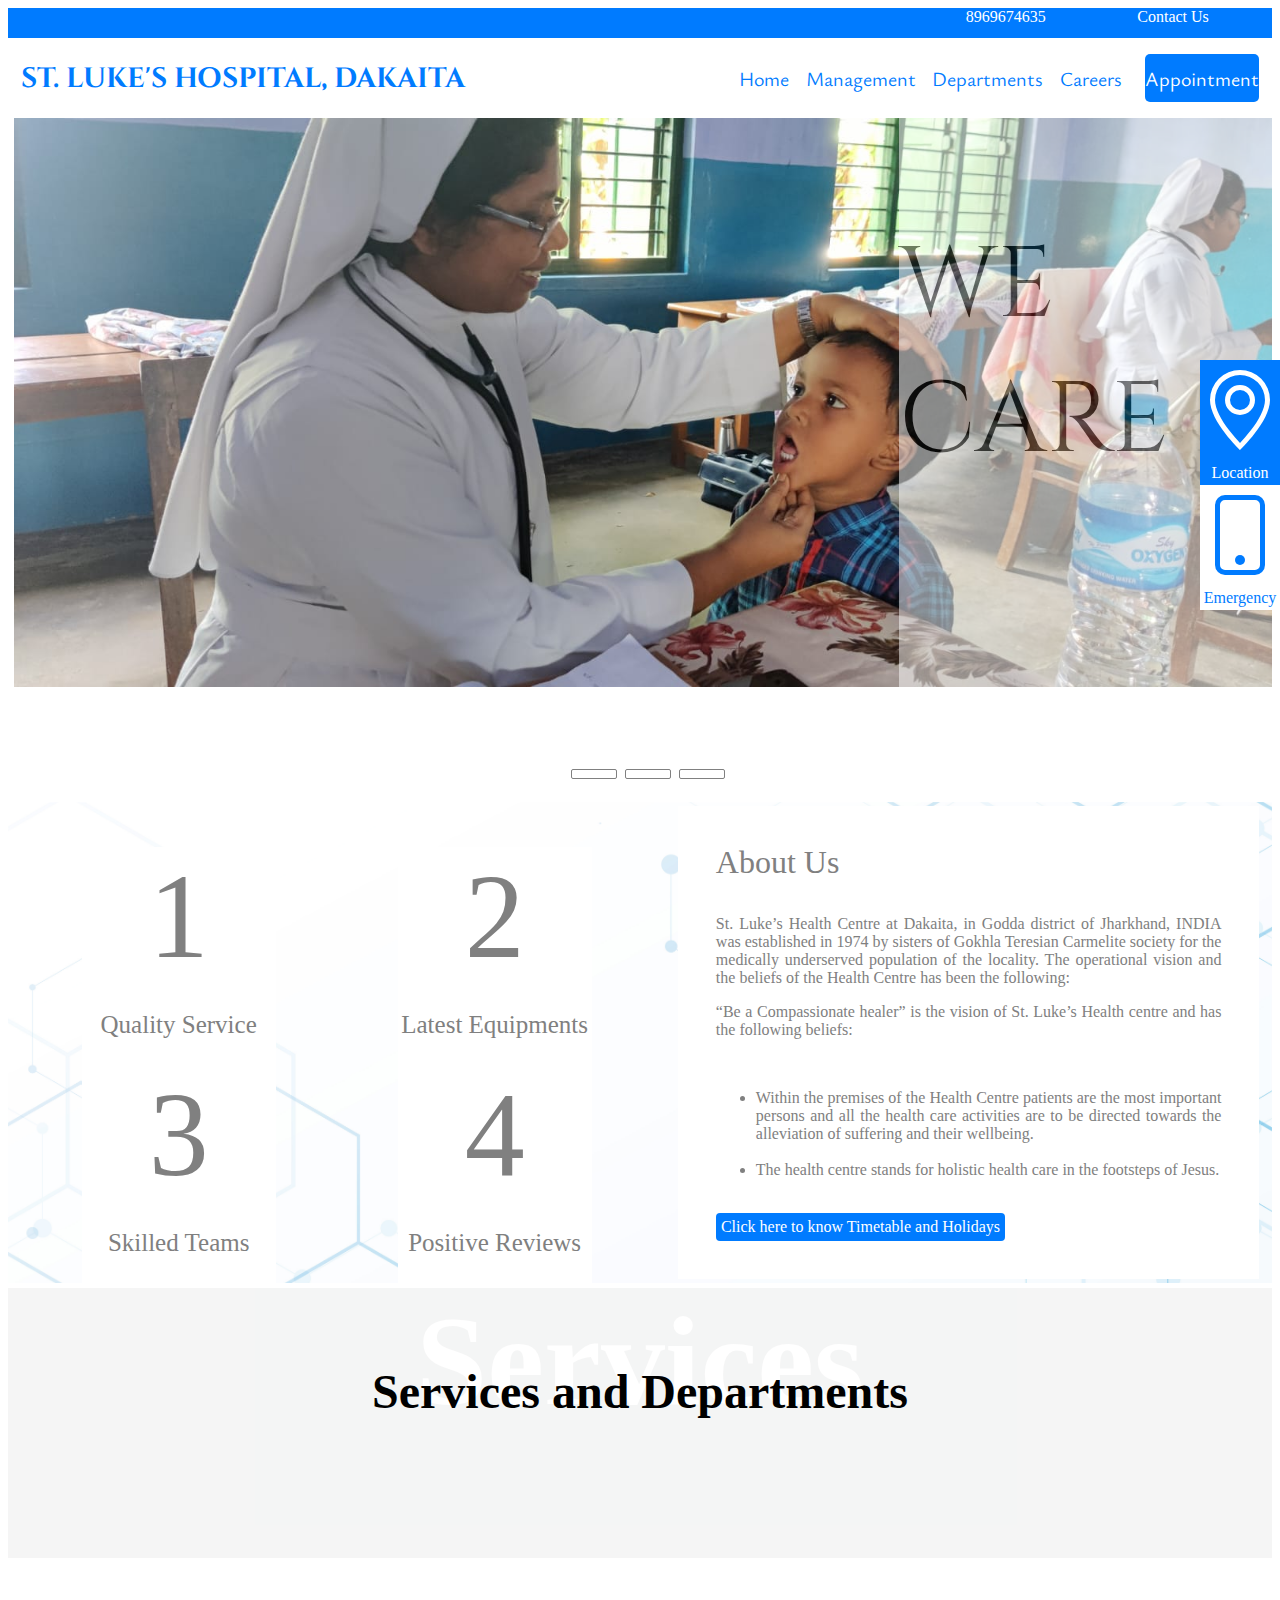
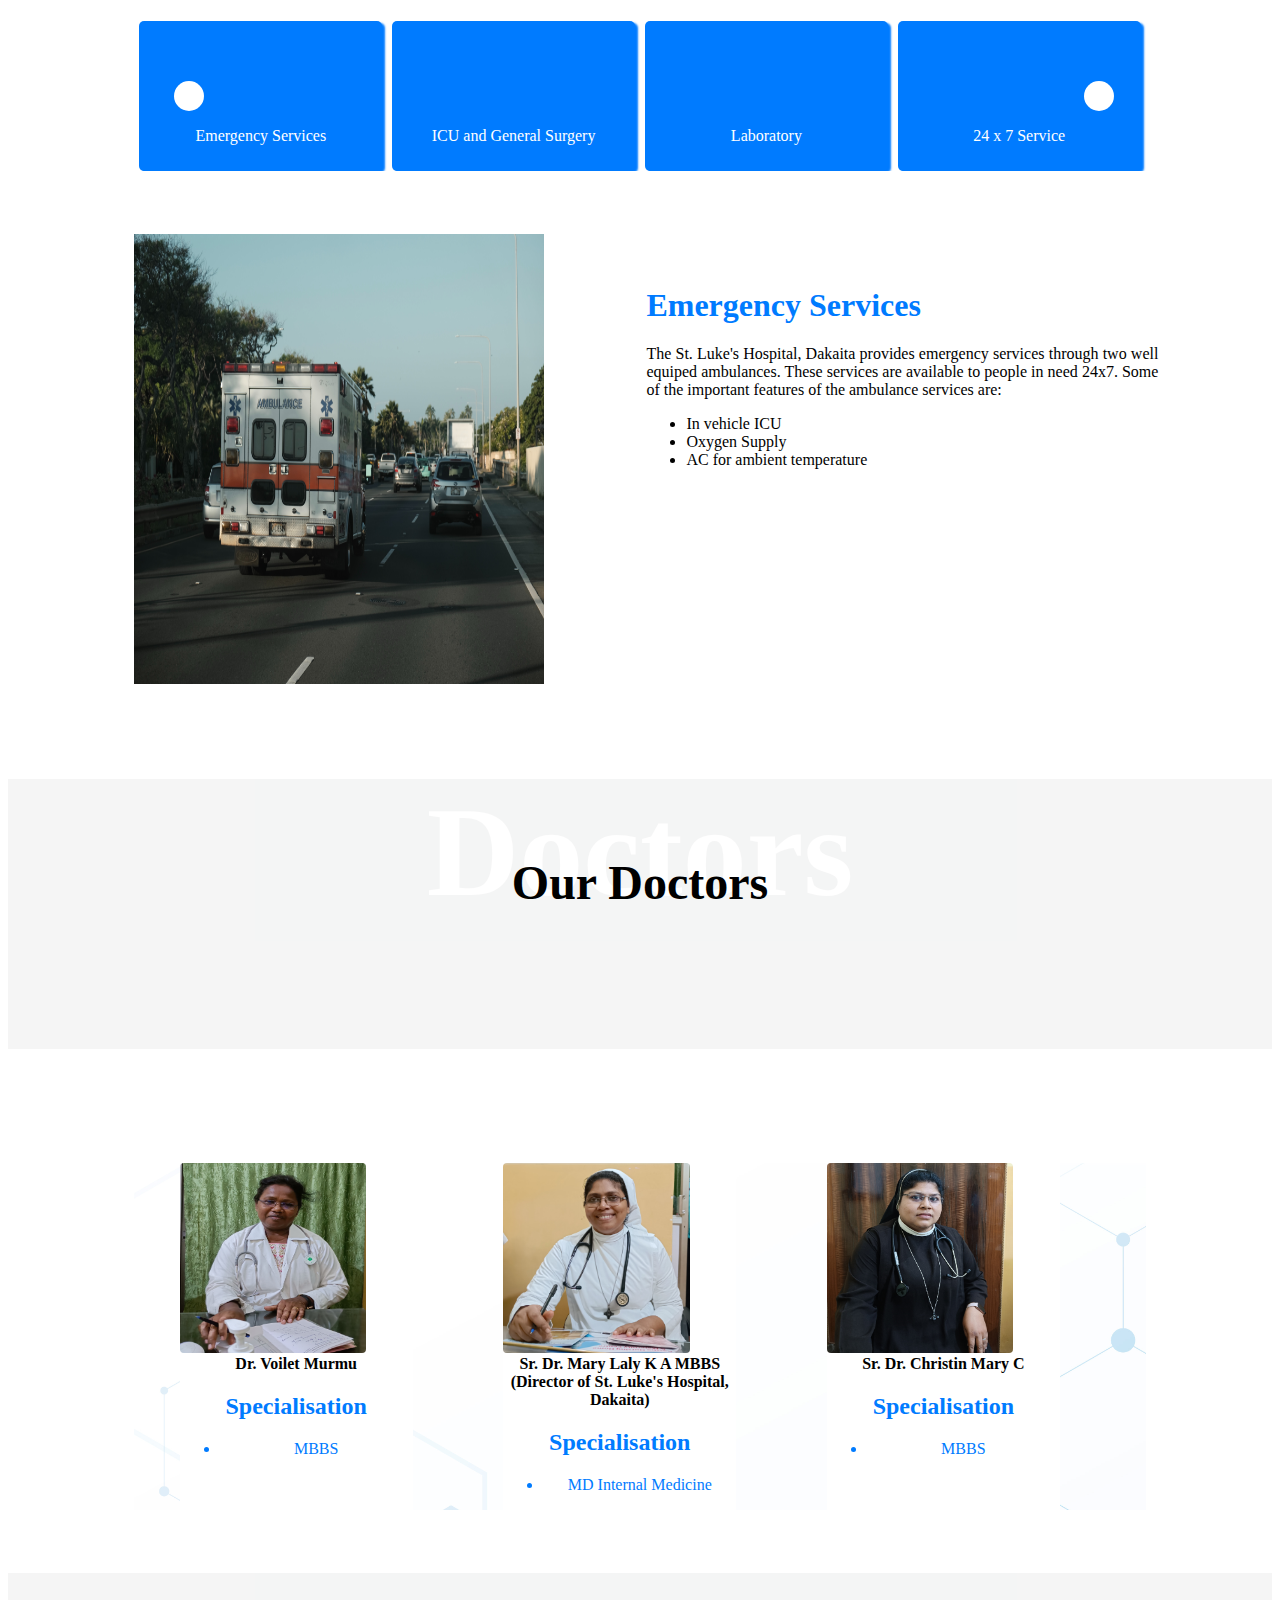
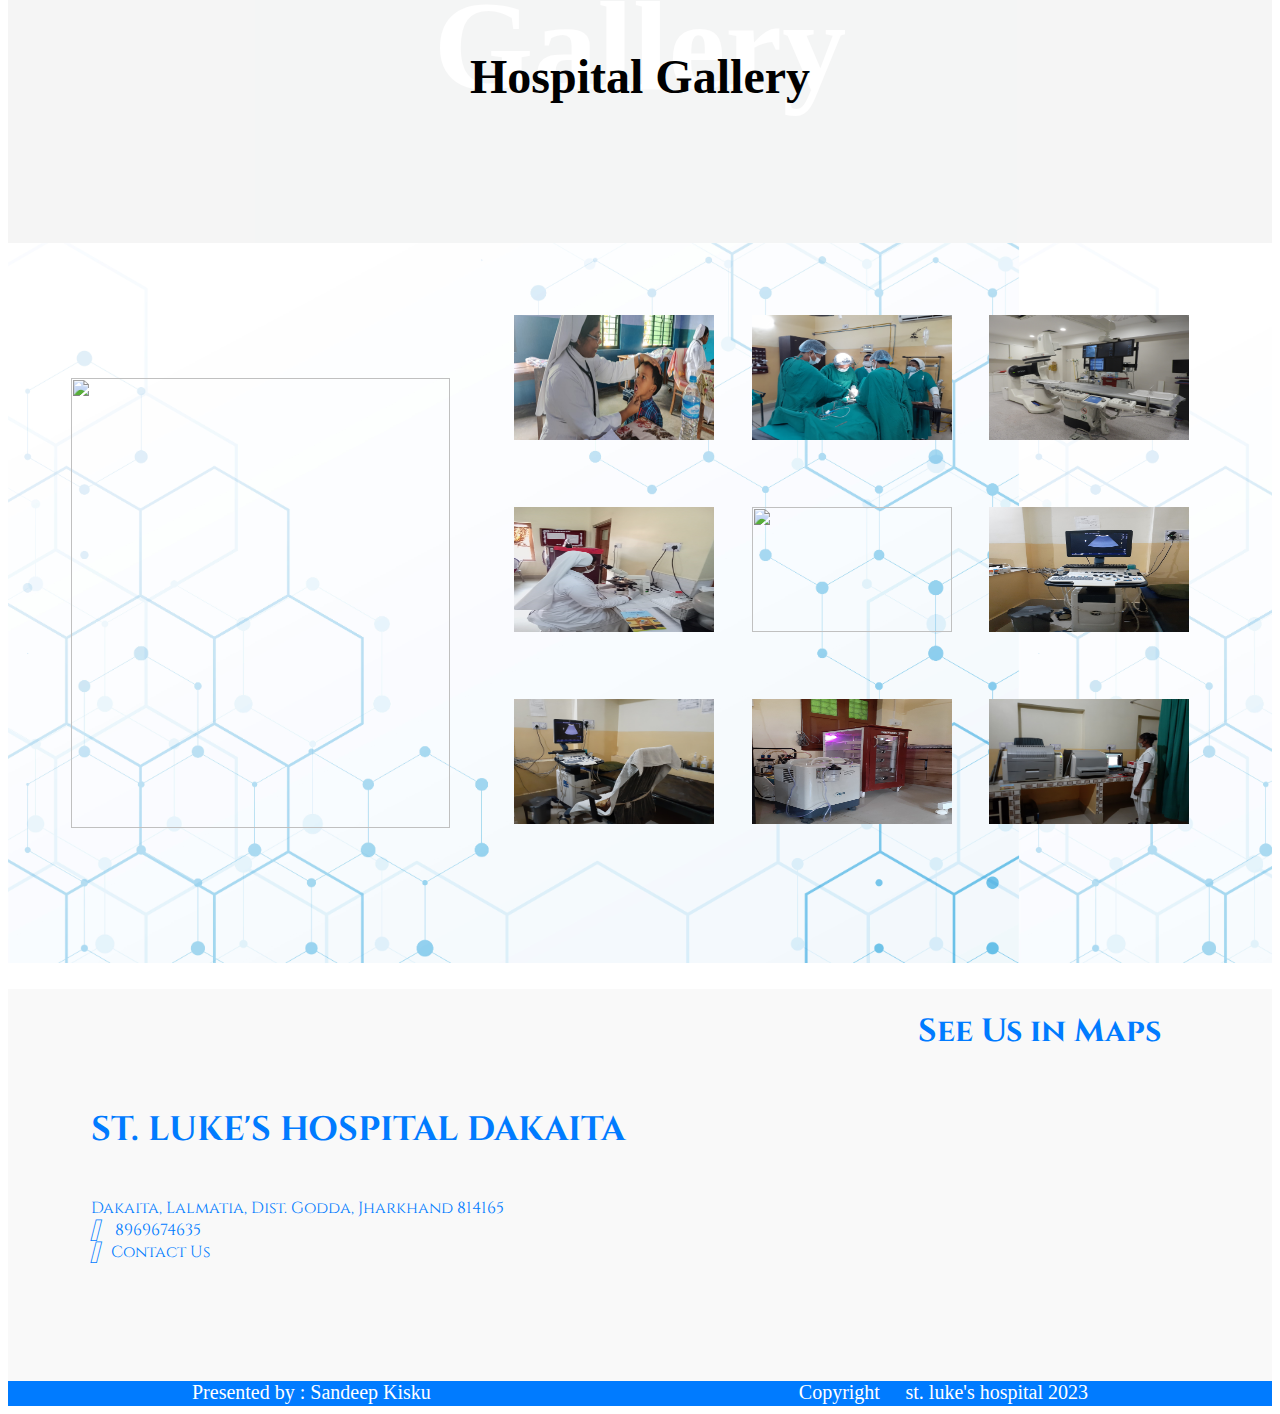
==== commit b0d70890: "Update index.html" ====
--- a/index.html
+++ b/index.html
@@ -451,7 +451,7 @@
         <div class="right_side_footer">
             <h1>See Us in Maps</h1>
             <div class="maps" id ="maps">
-                <iframe src="https://www.google.com/maps/embed?pb=!1m18!1m12!1m3!1d7228.75294347717!2d87.36041404250453!3d25.055226111210263!2m3!1f0!2f0!3f0!3m2!1i1024!2i768!4f13.1!3m3!1m2!1s0x39f0654390000001%3A0x8d171a3a6b419dad!2sSt.%20Luke%E2%80%99s%20Health%20Centre!5e0!3m2!1sen!2sin!4v1690386959978!5m2!1sen!2sin" width="400" height="300" style="border:0;" allowfullscreen="" loading="lazy" referrerpolicy="no-referrer-when-downgrade"></iframe>
+                <iframe src="https://www.google.com/maps/embed?pb=!1m18!1m12!1m3!1d7228.75294347717!2d87.36041404250453!3d25.055226111210263!2m3!1f0!2f0!3f0!3m2!1i1024!2i768!4f13.1!3m3!1m2!1s0x39f0654390000001%3A0x8d171a3a6b419dad!2sSt.%20Luke%E2%80%99s%20Health%20Centre!5e0!3m2!1sen!2sin!4v1690386959978!5m2!1sen!2sin" width="300" height="300" style="border:0;" allowfullscreen="" loading="lazy" referrerpolicy="no-referrer-when-downgrade"></iframe>
             </div>
         </div>
     </div>
@@ -623,4 +623,4 @@
         
 </script>
 </body>
-</html>+</html>
--- a/style.css
+++ b/style.css
@@ -107,7 +107,7 @@
     overflow: hidden;
     /* background-image: url("allpage1.jpg"); */
     background-image: url("community100.jpg");
-    background-size: cover;
+    background-size:100%;
     position: 100%;
     background-repeat: no-repeat;
     display: flex;
@@ -475,7 +475,7 @@
 
 
 .doc_picture{
-    width: 80%px;
+    width: 80%;
     height: 200px;
     display: flex;
     flex-direction: row;
@@ -686,4 +686,137 @@
     .gallery{
         height: 80vh;
     }
-}+}
+@media only screen and (max-width: 480px ) {
+    body{
+        overflow: hidden;
+    }
+    .name{
+        font-size: 21px;
+        width: 100%;
+        margin: auto;
+        text-align: center;
+    }
+    .nav_appointment{
+        width: 0%;
+        display: none;
+    }
+    .slider{
+        height: 40vh;
+    }
+    .written_part{
+        width: 30%;
+        font-size: 30px;
+    
+    }
+    .slides_control{
+        top: 50vh;
+    }
+    .sidebar{
+       display: none;
+    }
+    .about_us{
+        display: block;
+        height: fit-content;
+    }
+    .number_wise{
+        width: 100%;
+    }
+    .box_aboutus{
+        font-size: 60px;
+        height: 20vh;
+        width: fit-content;
+    }
+    .about_uscontent{
+        width: 80%;
+        margin: auto;
+    }
+    
+    .departments{
+        height: 100px;
+    }
+    .department i{
+        margin-top: 2%;
+        font-size: 2em;
+    }
+    .left-arrow{
+        margin-left: -25px;
+    
+    }
+    .right-arrow{
+        right: 5%;
+    }
+    .container{
+        /* display: block; */
+
+    }
+    .image1
+    {
+    height: 25vh;
+    width: 80%;
+    margin: auto;
+    }
+    .about_the_service{
+        width: 90%;
+        height: fit-content;
+        /* margin-bottom: 5%; */
+    }
+    .bg_heading{
+        font-size: 8rem;
+        height: 15vh;
+    }
+    .dept_onscreen{
+        height: 15vh;
+    }
+    .department-part{
+        margin-top: 5%;
+        height: 20vh;
+    }
+    .dept_bg{
+        height: 20vh;
+    }
+    .dept1{
+        display: contents;
+    }
+    .active_container{
+        display: contents;
+    }
+    .containers_for_services{
+        height: fit-content;
+    }
+    .doc{
+        width: 20%;
+        text-align: center;
+        background-color: #fff;
+      }
+      .doctor{
+        width: 300%;
+      }
+      .doctors{
+        width: 90%;
+      }
+      .gallery{
+        height: fit-content;
+        display: block;
+      }
+      .left_part_gallery{
+        width: 80%;
+      }
+      .right_part_gallery{
+        width: 100%;
+        margin-top: 2%;
+        justify-content: space-around;
+        margin-left: auto;
+        margin-right: auto;
+      }
+      .image_gal{
+        width: 40%;
+      }
+      .footer{
+        margin-top: 10%;
+        display: block;
+      }
+      .name1{
+        font-size: 20px;
+      }
+}
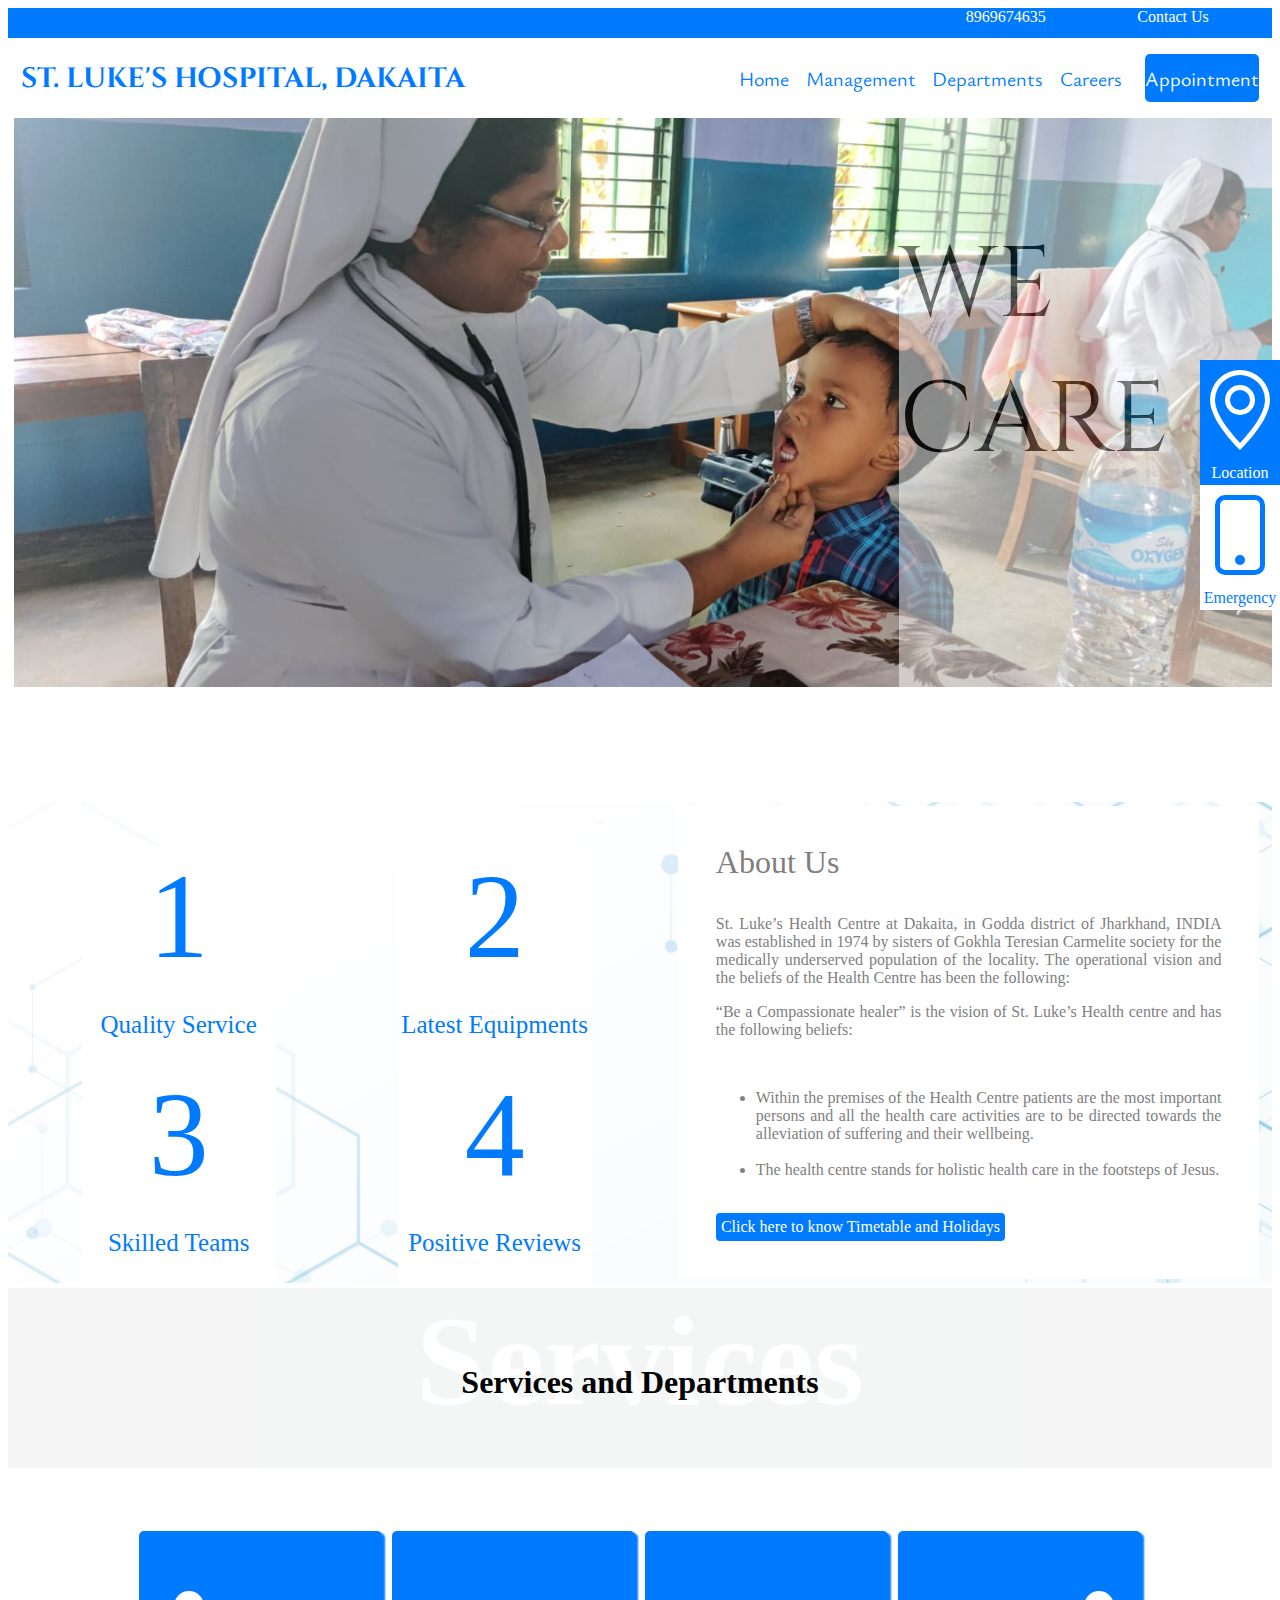
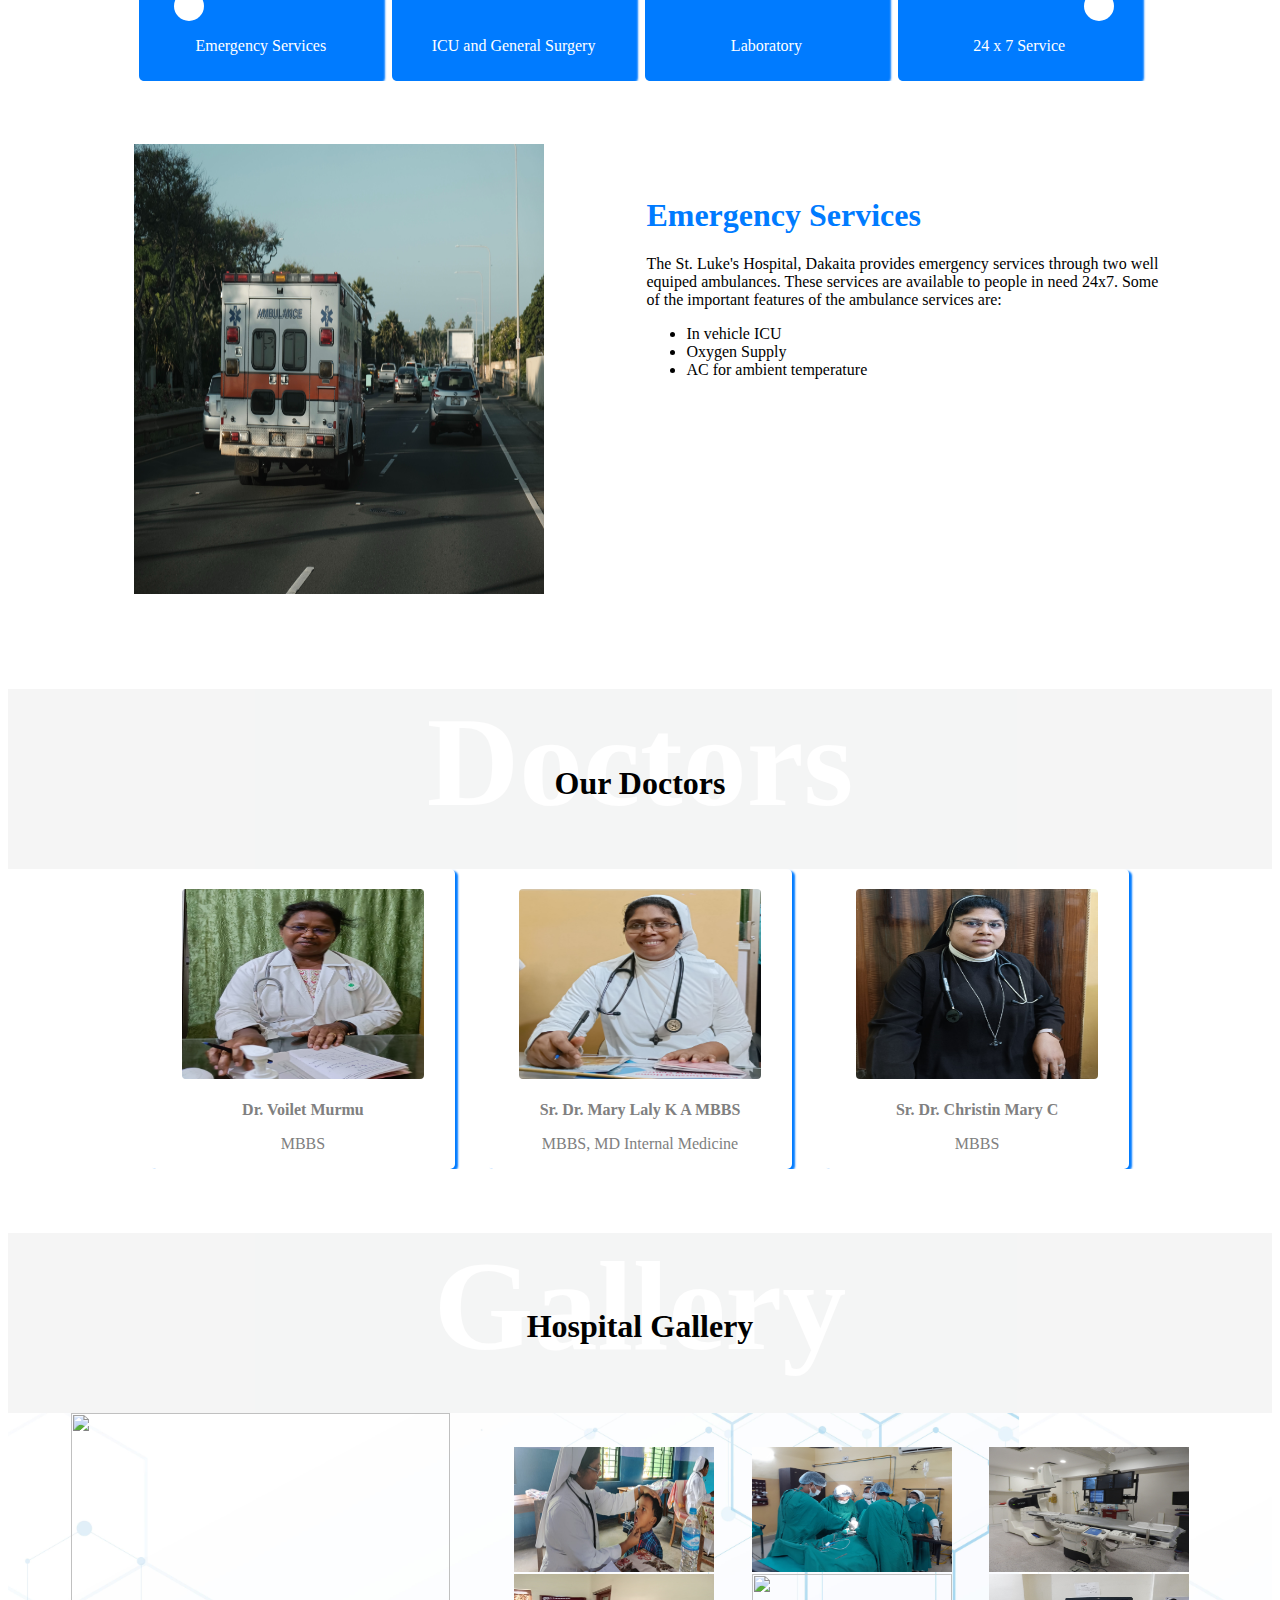
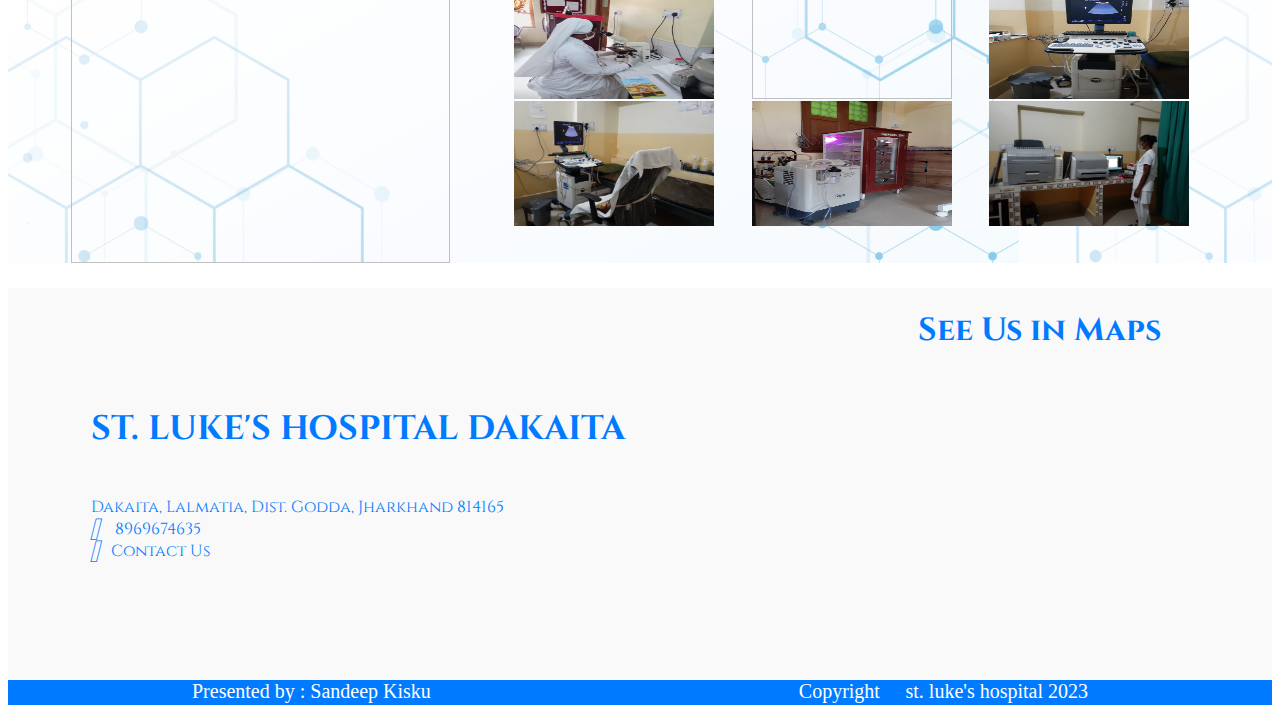
==== commit eea96ed9: "New Version" ====
--- a/index.html
+++ b/index.html
@@ -3,6 +3,10 @@
 <head>
     <meta charset="UTF-8">
     <meta http-equiv="X-UA-Compatible" content="IE=edge">
+    <meta name="keywords" content="St. Luke's Hospital Dakaita,St Lukes Hospital Dakaita, Dakaita, Hospital,st luke hospital, st luke's health care dakaita, lalmatia">
+    <meta name="description" content="St. Luke’s Health Centre at Dakaita, in Godda district of Jharkhand, INDIA was established in
+    1974 by sisters of Gokhla Teresian Carmelite society for the care of Santhal tribal population of
+    this area.It is one of the best Hospitals in the districts with doctors with specialisations in various fields and quality treatment. ">
     <meta name="viewport" content="width=device-width, initial-scale=1.0">
     <title>St. Luke's Hospital Dakaita</title>
     <link rel="stylesheet" href="style.css">
@@ -83,6 +87,13 @@
         <br>
         <br>
         <!-- About us section -->
+        <div class="department-part mobile_about">
+            <div class="dept_bg">
+                <h1 class="bg_heading" style="margin: 0 0 0 0;">About</h1></div>
+                <div class="dept_onscreen">
+                    <h2 class="onscreen_heading" style="margin: 0 0 0 0;">US</h2>
+                </div>
+            </div>
         <div class="about_us">
             <div class="number_wise">
                 <div class="line_one_aboutus"><div class="box_aboutus">1 <p>Quality Service</p> </div><div class="box_aboutus">2<p>Latest Equipments</p></div></div>
@@ -357,61 +368,138 @@
                         <h2 class="onscreen_heading" style="margin: 0 0 0 0;">Our Doctors</h2>
                     </div>
                 </div>
-            <div class="doctors">
-                <div class="doctor">
-                    
-                        <div class="doc">
-                            <div class="doc_picture"> <img src="Dr. Voilet Murmu.jpg" alt=""></div>
-                            <div class="doc_name"style="height: fit-content;" ><b>Dr. Voilet Murmu</b></div>
-                            <div class="specialisation"><h2 >Specialisation</h2><ul>
-                                <li>MBBS</li>
-                            </ul>
+
+                <!-- dooctor part -->
+
+                    <div class="doctor1">
+                        <div class="left-arrow doc-arrow">
+                            <div class="arrow"><i class="fa-solid fa-arrow-left"></i></div>
+                        </div>
+                        <div class="right-arrow doc-arrow-right">
+                            <div class="arrow"><i class="fa-solid fa-arrow-left fa-rotate-180"></i></div>
+                        </div>
+                        
+                        <div class="doctors1">
+                            <div class="doc_department ">
+                                <div class="doc_picture"> <img src="Dr. Voilet Murmu.jpg" alt=""></div>
+                                            <div class="doc_name"style="height: fit-content;" ><b>Dr. Voilet Murmu</b></div>
+                                            <div class="specialisation"><p>MBBS</p>
+                                            </div>
+                            </div>
+                            <div class="doc_department ">
+                                <div class="doc_picture"> <img src="Dr. Mary Laly K A MBBS.jpg" alt=""></div>
+                                            <div class="doc_dir">
+                                                <div class="doc_name "> <b>Sr. Dr. Mary Laly K A MBBS</b></div>
+                                            <div class="specialisation">
+                                                <p>MBBS, MD Internal Medicine</p>
+                                                <!-- <p>(Director of St.Luke Hospital)</p> -->
+                                            </div>
+                                            </div>
+                            </div>
+                            <div class="doc_department ">
+                                <div class="doc_picture"> <img src="Dr. Christin Mary C MBBS.jpg" alt=""></div>
+                                            <div class="doc_name"style="height: fit-content;"><b>Sr. Dr. Christin Mary C </b></div>
+                                            <div class="specialisation">
+                                                <p>MBBS</p>
+                                            </div>
+                            </div>
+                            <div class="doc_department ">
+                                <div class="doc_picture"> <img src="Dr Rahul.jpg" alt=""></div>
+                                            <div class="doc_name"style="height: fit-content;"><b>Dr. Rahul Lakshmi Shankar Singh  </b></div>
+                                            <div class="specialisation"><p>MBBS, MS Surgeon</p>
+                                            </div>
+                            </div>
+                            
+                            <div class="doc_department ">
+                                <div class="doc_picture"> <img src="Dr. Bobby.jpg" alt=""></div>
+                                            <div class="doc_name" style="height: fit-content;"><b>Dr. Bobby Kumari</b> </div>
+                                            <div class="specialisation">
+                                                <p>BDS</p>
+                                        </div>
+                            </div>
+                            <div class="doc_department ">
+                                <div class="doc_picture"> <img src="Dr karuna.jpg" alt=""></div>
+                                            <div class="doc_name" style="height: fit-content;"><b>Sr. Dr. Karuna Kerketta</b> </div>
+                                            <div class="specialisation"><p>BHMS</p>
+                                        </div>
+                            </div>
+                            
+                            
+                        </div>
+                    </div>
+                <!-- doc part  -->
+
+                </div>
+                <div class="doc_part_for_final1">
+                    <div class="department-part">
+                        <div class="dept_bg">
+                            <h1 class="bg_heading" style="margin: 0 0 0 0;">Doctors</h1></div>
+                            <div class="dept_onscreen">
+                                <h2 class="onscreen_heading" style="margin: 0 0 0 0;">Our Doctors</h2>
                             </div>
                         </div>
-                        <div class="doc">
-                            <div class="doc_picture"> <img src="Dr. Mary Laly K A MBBS.jpg" alt=""></div>
-                            <div class="doc_name " style="height: fit-content;"> <b>Sr. Dr. Mary Laly K A MBBS (Director of St. Luke's Hospital, Dakaita)</b></div>
-                            <div class="specialisation"><h2 >Specialisation</h2><ul>
-                                <li>	MD Internal Medicine</li>
-                            </ul>
+        
+                        <!-- dooctor part -->
+        
+                            <div class="doctor2">
+                                <div class="left-arrow doc-arrow2">
+                                    <div class="arrow"><i class="fa-solid fa-arrow-left"></i></div>
+                                </div>
+                                <div class="right-arrow doc-arrow-right2">
+                                    <div class="arrow"><i class="fa-solid fa-arrow-left fa-rotate-180"></i></div>
+                                </div>
+                                
+                                <div class="doctors2">
+                                    <div class="doc_department2 ">
+                                        <div class="doc_picture"> <img src="Dr. Mary Laly K A MBBS.jpg" alt=""></div>
+                                                    <div class="doc_dir">
+                                                        <div class="doc_name "> <b>Sr. Dr. Mary Laly K A</b></div>
+                                                    <div class="specialisation">
+                                                        <p>MBBS, MD Internal Medicine</p>
+                                                        <!-- <p>(Director of St.Luke Hospital)</p> -->
+                                                    </div>
+                                                    </div>
+                                    </div>
+                                    <div class="doc_department ">
+                                                    <div class="doc_picture"> <img src="Dr. Voilet Murmu.jpg" alt=""></div>
+                                                    <div class="doc_name"style="height: fit-content;" ><b>Dr. Voilet Murmu</b></div>
+                                                    <div class="specialisation"><p>MBBS</p>
+                                                    </div>
+                                    </div>
+                                    <div class="doc_department ">
+                                        <div class="doc_picture"> <img src="Dr. Christin Mary C MBBS.jpg" alt=""></div>
+                                                    <div class="doc_name"style="height: fit-content;"><b>Sr. Dr. Christin Mary C </b></div>
+                                                    <div class="specialisation">
+                                                        <p>MBBS</p>
+                                                    </div>
+                                    </div>
+                                    <div class="doc_department ">
+                                        <div class="doc_picture"> <img src="Dr Rahul.jpg" alt=""></div>
+                                                    <div class="doc_name"style="height: fit-content;"><b>Dr. Rahul Lakshmi Shankar Singh  </b></div>
+                                                    <div class="specialisation"><p>MBBS, MS Surgeon</p>
+                                                    </div>
+                                    </div>
+                                    
+                                    <div class="doc_department ">
+                                        <div class="doc_picture"> <img src="Dr. Bobby.jpg" alt=""></div>
+                                                    <div class="doc_name" style="height: fit-content;"><b>Dr. Bobby Kumari</b> </div>
+                                                    <div class="specialisation">
+                                                        <p>BDS</p>
+                                                </div>
+                                    </div>
+                                    <div class="doc_department ">
+                                        <div class="doc_picture"> <img src="Dr karuna.jpg" alt=""></div>
+                                                    <div class="doc_name" style="height: fit-content;"><b>Sr. Dr. Karuna Kerketta</b> </div>
+                                                    <div class="specialisation"><p>BHMS</p>
+                                                </div>
+                                    </div>
+                                    
+                                    
+                                </div>
                             </div>
-                        </div>
-                        <div class="doc">
-                            <div class="doc_picture"> <img src="Dr. Christin Mary C MBBS.jpg" alt=""></div>
-                            <div class="doc_name"style="height: fit-content;"><b>Sr. Dr. Christin Mary C </b></div>
-                            <div class="specialisation"><h2 >Specialisation</h2><ul>
-                                <li>MBBS</li>
-                            </ul>
-                            </div>
-                        </div>
-                        <div class="doc">
-                            <div class="doc_picture"> <img src="Dr Rahul.jpg" alt=""></div>
-                            <div class="doc_name"style="height: fit-content;"><b>Dr. Rahul Lakshmi Shankar Singh  </b></div>
-                            <div class="specialisation"><h2 >Specialisation</h2><ul>
-                                <li>MBBS, MS Surgeon</li>
-                            </ul>
-                            </div>
-                        </div>
-                
-                       
-                        <div class="doc">
-                            <div class="doc_picture"> <img src="Dr. Bobby.jpg" alt=""></div>
-                            <div class="doc_name" style="height: fit-content;"><b>Dr. Bobby Kumari</b> </div>
-                            <div class="specialisation"><h2 >Specialisation</h2><ul>
-                                <li>BDS</li>
-                            </ul>
-                        </div>
-                    </div>
-                        <div class="doc">
-                            <div class="doc_picture"> <img src="Dr karuna.jpg" alt=""></div>
-                            <div class="doc_name" style="height: fit-content;"><b>Sr. Dr. Karuna Kerketta</b> </div>
-                            <div class="specialisation"><h2 >Specialisation</h2><ul>
-                                <li>BHMS</li>
-                            </ul>
-                        </div>
-                    </div>
-            </div>
-        </div>
+                        <!-- doc part  -->
+                </div>        
+
         <div class="header_part_gallery">
             <div class="department-part">
                 <div class="dept_bg">
@@ -438,7 +526,6 @@
             </div>
         </div>
     </div>
-</div>
     <div class="footer">
         <div class="left_side_footer">
             <div class="name1">ST. LUKE'S HOSPITAL DAKAITA</div>
@@ -455,7 +542,7 @@
             </div>
         </div>
     </div>
-    <div class="footerline">
+    <div class="footerline" style="font-style: garamond;">
         <div class="copyrights">Copyright <i class="fa-regular fa-copyright"></i> st. luke's hospital 2023</div>
         <div class="developer"> Presented by :<a href="https://sandeepkisku24.github.io/Portfolio/"> Sandeep Kisku</a></div>
     </div>
@@ -522,8 +609,8 @@
         var serviceclick = document.querySelectorAll(".department");
         var contain = document.querySelectorAll(".container");
         serviceclick[0].addEventListener('click',function(){
-            document.querySelector(".dept1").style.display= "flex";
-                for(var c =0;c<12;c++){
+            document.querySelector(".dept0").style.display= "flex";
+                for(var c =1;c<12;c++){
                 contain[c].classList.remove("active_container");
                 console.log(contain[c]);
                 }
@@ -619,8 +706,47 @@
             document.querySelector(".dept12").classList.add("active_container");
         })
 
+        var doctor1 = 0;
+        var dept_doc = document.querySelector(".doctors1");
+        var click_left_doc = document.querySelector(".doc-arrow");
+        click_left_doc.addEventListener('click',function(){
+            if(doctor1<0)
+            doctor1++;
+            var t = doctor1*(33)+ "%";
+            dept_doc.style.marginLeft = t;
+            console.log(doctor1+ " "+ dept_doc.classList);
+        }); 
+        var click_left1_doc = document.querySelector(".doc-arrow-right");
+        click_left1_doc.addEventListener('click',function(){
+            if(doctor1>-3)
+            doctor1--;
+            var t = doctor1*(33)+ "%";
+            dept_doc.style.marginLeft = t;
+            console.log(doctor1);
+        }); 
+
+        var doctor2 = 0;
+        var dept_doc2 = document.querySelector(".doctors2");
+        var click_left_doct2 = document.querySelector(".doc-arrow2");
+        click_left_doct2.addEventListener('click',function(){
+            console.log("hi");
+            if(doctor2<0)
+            doctor2++;  
+            var t = doctor2*(100)+ "%";
+            dept_doc2.style.marginLeft = t;
+            console.log(doctor2+ " "+ dept_doc2.classList);
+        }); 
+        var click_left1_doc2 = document.querySelector(".doc-arrow-right2");
+        click_left1_doc2.addEventListener('click',function(){
+            console.log("hi agian");
+            if(doctor2>-5)
+            doctor2--;
+            var t = doctor2*(100)+ "%";
+            dept_doc2.style.marginLeft = t;
+            console.log(doctor2);
+        }); 
         
         
 </script>
 </body>
-</html>
+</html>--- a/style.css
+++ b/style.css
@@ -1,3 +1,31 @@
+ body::-webkit-scrollbar {
+    width: 10px;
+    height: 10px;
+    border-radius: 5px;
+  }
+   
+  body::-webkit-scrollbar-track {
+    box-shadow: inset 0 0 6px rgba(0, 0, 0, 0.3);
+  }
+   
+  body::-webkit-scrollbar-thumb {
+    background-color: #007bff;
+    outline: 1px solid white;
+  }
+.doctors::-webkit-scrollbar {
+    width: 10px;
+    height: 10px;
+  }
+   
+  .doctors::-webkit-scrollbar-track {
+    box-shadow: inset 0 0 6px rgba(0, 0, 0, 0.3);
+  }
+   
+  .doctors::-webkit-scrollbar-thumb {
+    background-color: #007bff;
+    outline: 1px solid white;
+  }
+  
 html{
     overflow-x: hidden;
     /* margin-right: 0.5%; */
@@ -188,7 +216,7 @@
     height: 8px;
     border-radius: 2px;
     margin: 4px;
-    border: 1px solid grey;
+    border: 1px solid #fff;
 }
 .activecolor{
     background-color: white;
@@ -231,6 +259,9 @@
     justify-content: center;
 }
 
+.mobile_about{
+    display: none;
+}
 .about_us{
     display: flex;
     flex-direction: row;
@@ -250,6 +281,7 @@
     flex-direction: column;
     /* justify-content: space-around; */
     margin-top: 5vh;
+    color: #007bff;
 }
 .line_one_aboutus{
     text-align: center;
@@ -289,7 +321,7 @@
 .department-part{
     margin-top: 5px;
     width: 100%;
-    height: 30vh;
+    height: 20vh;
     position: relative;
 }
 .dept_bg{
@@ -300,12 +332,12 @@
     position: absolute;
     /* margin: 0 0 0 0; */
     width: 100%;
-    height: 30vh;
+    height: 20vh;
 }
 .bg_heading{
-    font-size: 10rem;
+    font-size: 7rem;
     /* padding-left: 20%; */
-    padding-top: 2%;
+    padding-top: 1%;
     /* position:fixed; */
     /* border-width: 100; */
     color: white;
@@ -317,15 +349,15 @@
     /* z-index: 100; */
     position: absolute;
     text-align: center; 
-    height: 30vh;
+    height: 20vh;
     width: 100%;
     
 }
 .onscreen_heading{
    
- font-size: 3rem;
+ font-size: 4rem;
  color: black;
- padding-top:8% ;
+ padding-top:5% ;
  /* padding-left: 5%; */
  /* position:fixed; */
  width: 100%;
@@ -473,50 +505,120 @@
     color: #007bff;
 }
 
+/* doctor part */
+.doc_part_for_final1{
+    display: none;
+}
+.doctor{
+    height: 100%;
+    margin: auto;
+}
+.doc_part_for_final1{
+    display: none;
+}
+.doctor1{
+    width: 80%;
+    overflow-x: hidden;
+    margin: auto;
+    /* margin-top: 5%; */
+    height: 300px;
+}
+
+.doctors1{
+    width: 200%;
+    height: 300px;
+    display: flex;
+    flex-direction: row;
+    justify-content: space-evenly;
+    /* overflow-x: scroll; */
+    margin: auto;
+    /* margin-left: 0%; */
+}
+
+.doc_department{
+    display: flex;
+    flex-direction: column;
+    justify-content: center;
+    height: 100%;
+    margin: auto;
+    width: 15%;
+    text-align: center;
+    /* background-image: url("background-aboutus.jpg"); */
+    background-size: 90%;
+    background-repeat: no-repeat;
+    border-radius: 5px;
+    /* color: #fff; */
+    cursor: pointer;
+    color: grey;
+    box-shadow: 3px 2px 2px #007bff;
+}
+
+
+.doc_department i{
+    font-size: 3em; 
+    color: #fff;
+    height: 80px;
+    /* width: 100%; */
+}
+.doc_department i:hover{
+    font-size: 3em; 
+    color: #007bff;
+}
+.doc_department:hover {
+    background-color: #fff;
+    color: #007bff;
+}
+
+.dptname{
+    margin-top: 0px;
+}
+.img {
+    width: 50%;
+    height: 80%;
+}
+.doc-arrow-right, .doc-arrow{
+    position: absolute;
+    height: 300px;
+    /* margin-left: 40px; */
+    display: flex;
+    flex-direction: column;
+    justify-content: center;
+}
+.doc-arrow-right{
+    position:absolute;
+    right: 8% ;
+}
+.doc-arrow{
+    position:absolute;
+    left: 8% ;
+}
+.right-arrow,.left-arrow i:hover{
+    color: #fff;
+}
+.right-arrow i:hover{
+    color: #fff;
+}
+.arrow:hover{
+    background-color: #007bff;
+    color: #fff;
+}
+
 
 .doc_picture{
     width: 80%;
-    height: 200px;
-    display: flex;
-    flex-direction: row;
-    justify-content: center;
+    height: 180px;
+    margin: auto;
 }
 .doc_picture img{
     width: 100%;
     height: 100%;
     
 }
-.doc{
-  width: 12%;
-  text-align: center;
-  background-color: #fff;
-}
-.doc_name{
-   
-}
-.specialisation{
-    color: #007bff;
-    /* text-align: center; */
-}
-.heading_for_docs{
-    text-align: center;
-}
-.doctors{
-    width: 80%;
-    margin-left: auto;
-    margin-right: auto;
-    overflow-x: scroll;
-    margin-top: 5%;
-    }
-.doctor{
-    width: 160%;
-    display: flex;
-    flex-direction: row;
-    justify-content: space-around;
-    margin-top: 5%;
-    background-image: url("background-aboutus.jpg");
-    background-size: 80%;
-}
+.doc_dir{
+    height: fit-content;
+}
+
+/* doc -part */
 .doc_part_for_final{
     height: fit-content;
     
@@ -528,7 +630,7 @@
 }
 .gallery{
     width: 100%;
-    height: 60vh;
+    height: fit-content;
     display: flex;
     flex-direction: row;
     justify-content: space-around;
@@ -546,7 +648,7 @@
 }
 .right_part_gallery{
     width: 60%;
-    height: 80%;
+    height: fit-content;
     margin-top: auto;
     margin-bottom: auto;
     display: flex;
@@ -626,6 +728,38 @@
     color: black;
 }
 @media screen and (max-width: 1366px) and (min-width: 480px){
+
+
+    .bg_heading{
+        font-size: 5rem;
+        /* padding-left: 20%; */
+        padding-top: 1%;
+        /* position:fixed; */
+        /* border-width: 100; */
+        color: white;
+        text-align: center;
+    }
+    
+    .dept_onscreen{
+       
+        /* z-index: 100; */
+        position: absolute;
+        text-align: center; 
+        height: 20vh;
+        width: 100%;
+        
+    }
+    .onscreen_heading{
+       
+     font-size: 2rem;
+     color: black;
+     padding-top:5% ;
+     /* padding-left: 5%; */
+     /* position:fixed; */
+     width: 100%;
+     /* margin: auto; */
+     /* position: relative; */
+    }
 
     .name{
         margin-top: auto;
@@ -663,6 +797,12 @@
     .onscreen_heading{
         padding-top: 6%;
     }
+
+    /* doctor is made none */
+    .doctor1{
+        /* display: none; */
+    }
+
     .doc_name{
         padding-top: 1%;
     }
@@ -684,7 +824,7 @@
         font-size: 16px;
     }
     .gallery{
-        height: 80vh;
+        height: fit-content
     }
 }
 @media only screen and (max-width: 480px ) {
@@ -715,9 +855,15 @@
     .sidebar{
        display: none;
     }
+    .mobile_about{
+        display: block;
+    }
     .about_us{
         display: block;
         height: fit-content;
+    }
+    .about_usheading{
+        display: none;
     }
     .number_wise{
         width: 100%;
@@ -733,11 +879,13 @@
     }
     
     .departments{
-        height: 100px;
+        height: 60px;
     }
     .department i{
-        margin-top: 2%;
-        font-size: 2em;
+        margin-top: 0%;
+        font-size: 1.5em;
+        height: fit-content;
+        margin-bottom: 3%;
     }
     .left-arrow{
         margin-left: -25px;
@@ -761,20 +909,61 @@
         height: fit-content;
         /* margin-bottom: 5%; */
     }
+
+
+
     .bg_heading{
-        font-size: 8rem;
-        height: 15vh;
+        font-size: 5rem;
+        height: 10vh;
     }
     .dept_onscreen{
-        height: 15vh;
+        height: 10vh;
+    }
+    .bg_heading{
+        font-size: 5rem;
+        /* padding-left: 20%; */
+        padding-top: 1%;
+        /* position:fixed; */
+        /* border-width: 100; */
+        color: white;
+        text-align: center;
+    }
+    
+    .dept_onscreen{
+       
+        /* z-index: 100; */
+        position: absolute;
+        text-align: center; 
+        /* height: 20vh; */
+        width: 100%;
+        
+    }
+    .onscreen_heading{
+       
+     font-size: 2rem;
+     color: black;
+     padding-top:5% ;
+     /* padding-left: 5%; */
+     /* position:fixed; */
+     width: 100%;
+     /* margin: auto; */
+     /* position: relative; */
     }
     .department-part{
         margin-top: 5%;
-        height: 20vh;
+        /* height: 50px; */
     }
     .dept_bg{
-        height: 20vh;
-    }
+        height: 15vh;
+    }
+
+
+
+    .about_the_service h1{
+        font-size: 1em;
+    }
+
+
     .dept1{
         display: contents;
     }
@@ -784,13 +973,86 @@
     .containers_for_services{
         height: fit-content;
     }
+    .dptname{
+        margin-top: 3%;
+        font-size: 9px;
+    }
+
+    /* doctor is made to hide */
+
+    .doc_part_for_final{
+        display: none;
+    }
+    .doc_part_for_final1{
+        display: block;
+    }
+    .doctor2{
+        width: 80%;
+        overflow-x: hidden;
+        margin: auto;
+        /* margin-top: 5%; */
+        height: 300px;
+    }
+    
+    .doctors2{
+        width: 600%;
+        height: 300px;
+        display: flex;
+        flex-direction: row;
+        justify-content: space-evenly;
+        /* overflow-x: scroll; */
+        margin: auto;
+        /* margin-left: 0%; */
+    }
+    
+    .doc_department2{
+        display: flex;
+        flex-direction: column;
+        justify-content: center;
+        height: 100%;
+        margin: auto;
+        width: 15%;
+        text-align: center;
+        /* background-image: url("background-aboutus.jpg"); */
+        background-size: 90%;
+        background-repeat: no-repeat;
+        border-radius: 5px;
+        /* color: #fff; */
+        cursor: pointer;
+        color: grey;
+        box-shadow: 3px 2px 2px #007bff;
+    }
+    
+    
+    .doc_department2 i{
+        font-size: 3em; 
+        color: #fff;
+        height: 80px;
+        /* width: 100%; */
+    }
+    .doc_department2 i:hover{
+        font-size: 3em; 
+        color: #007bff;
+    }
+    .doc_department2:hover {
+        background-color: #fff;
+        color: #007bff;
+    }
+    
+
     .doc{
         width: 20%;
         text-align: center;
         background-color: #fff;
       }
+      .doc_name{
+        font-size: 15px;
+      }
       .doctor{
         width: 300%;
+      }
+      .specialisation h2{
+        font-size: 16px;
       }
       .doctors{
         width: 90%;
@@ -801,6 +1063,10 @@
       }
       .left_part_gallery{
         width: 80%;
+        height: 200px;
+      }
+      .doctor ul{
+        list-style: none;
       }
       .right_part_gallery{
         width: 100%;
@@ -819,4 +1085,10 @@
       .name1{
         font-size: 20px;
       }
-}
+      .left_side_footer{
+        width: 90%;
+      }
+      .footerline{
+        height: fit-content;
+      }
+}
